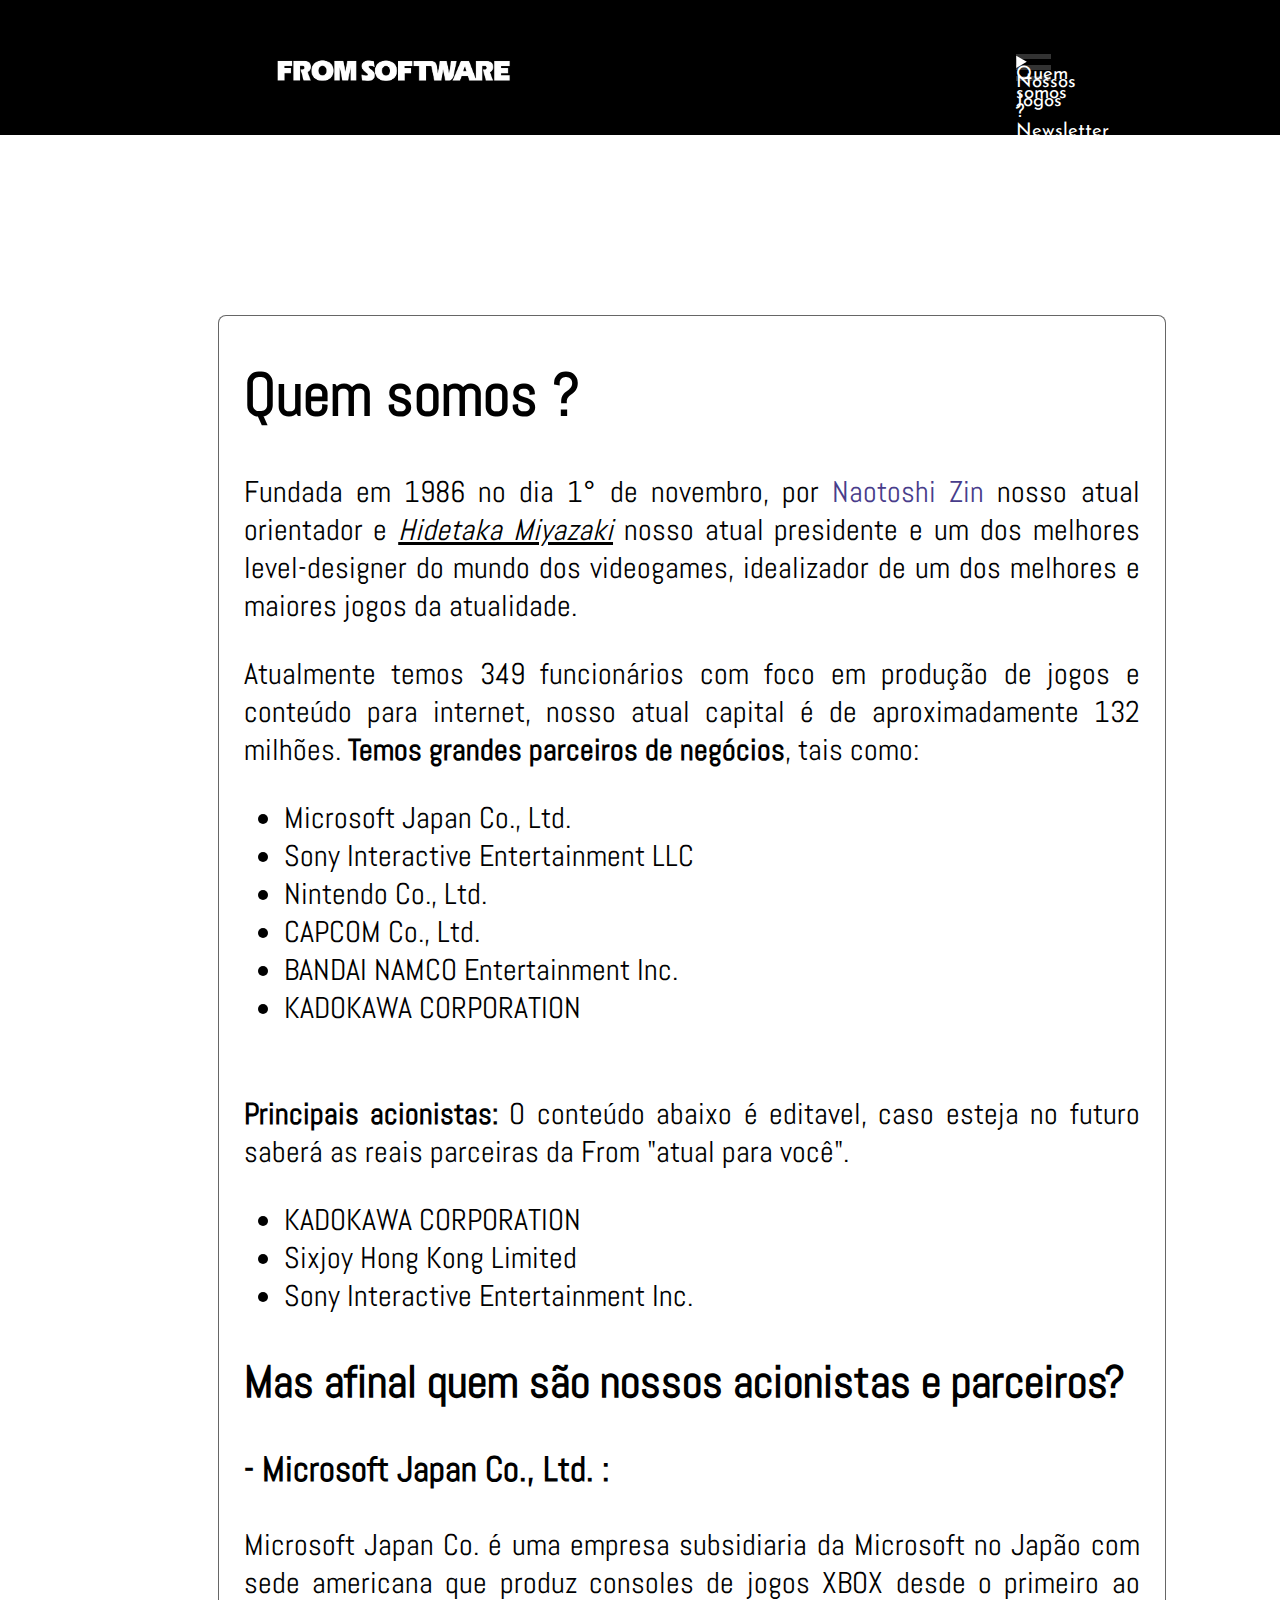
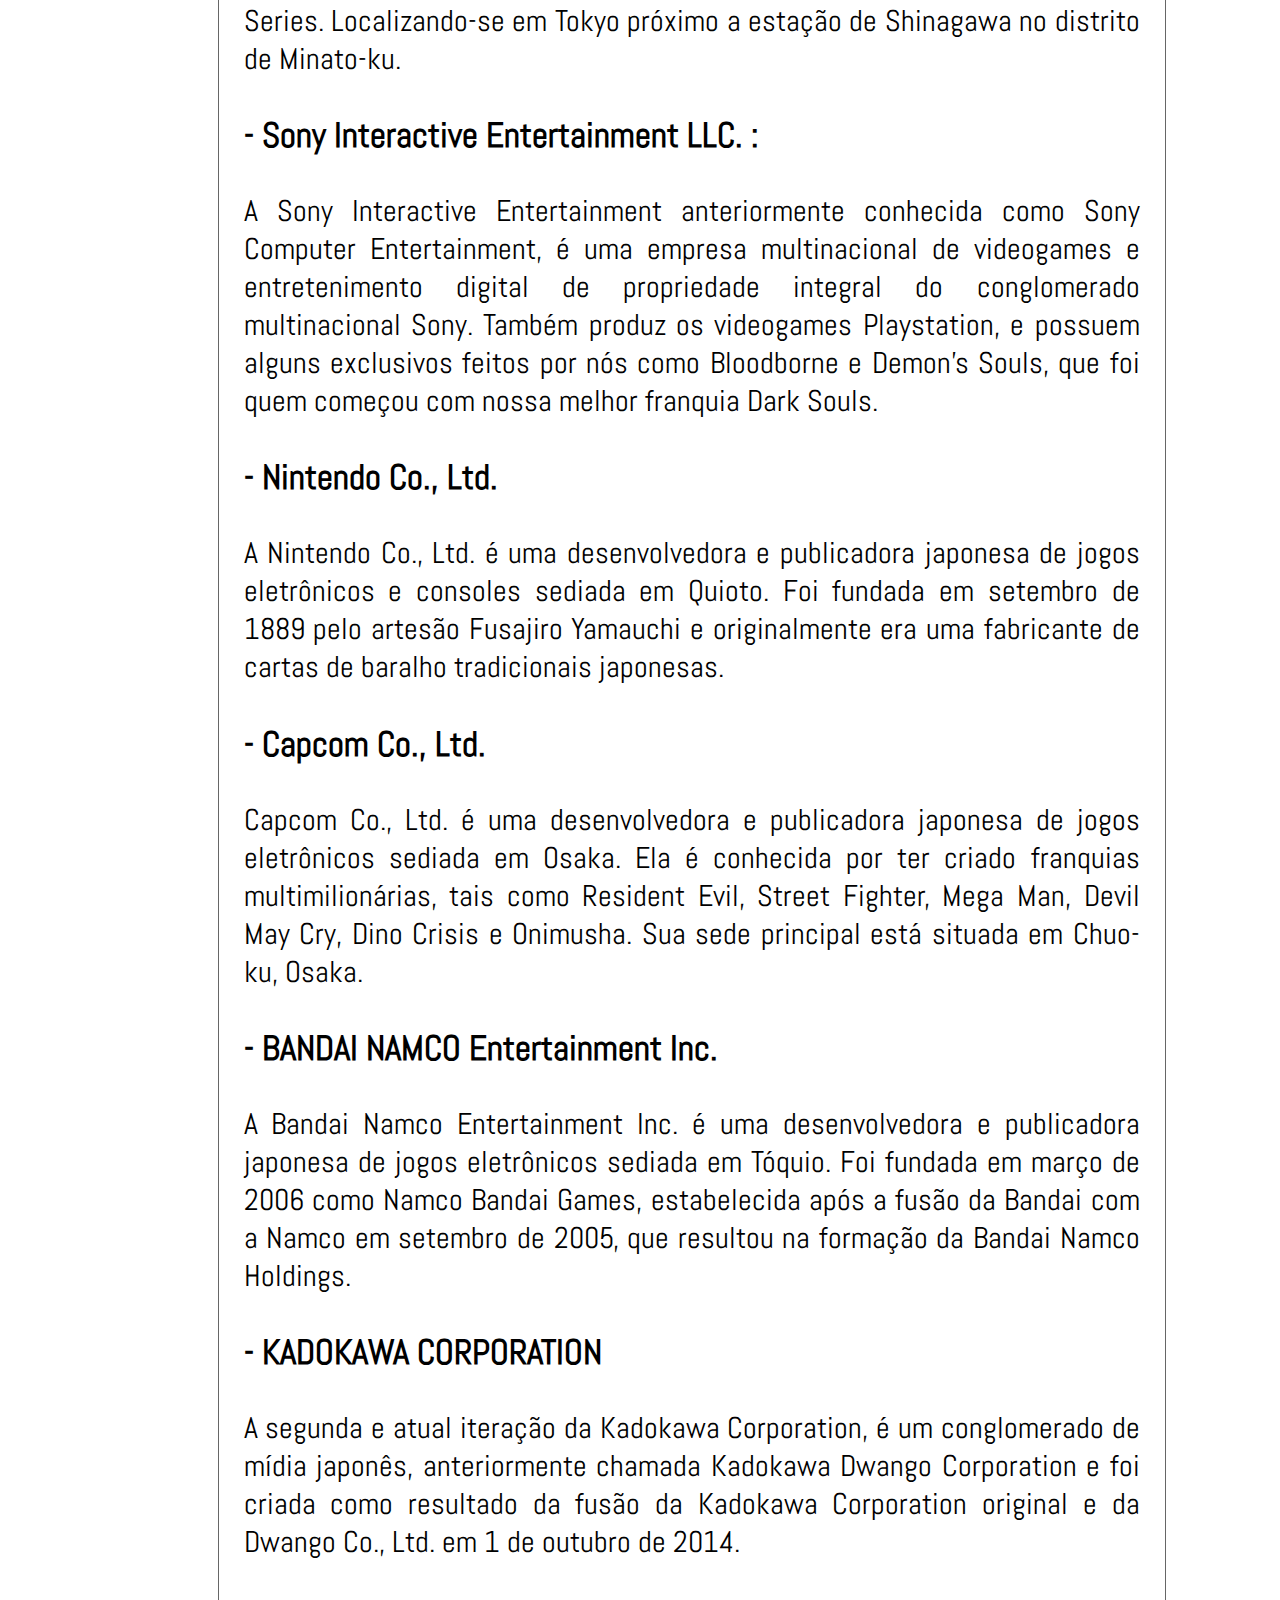
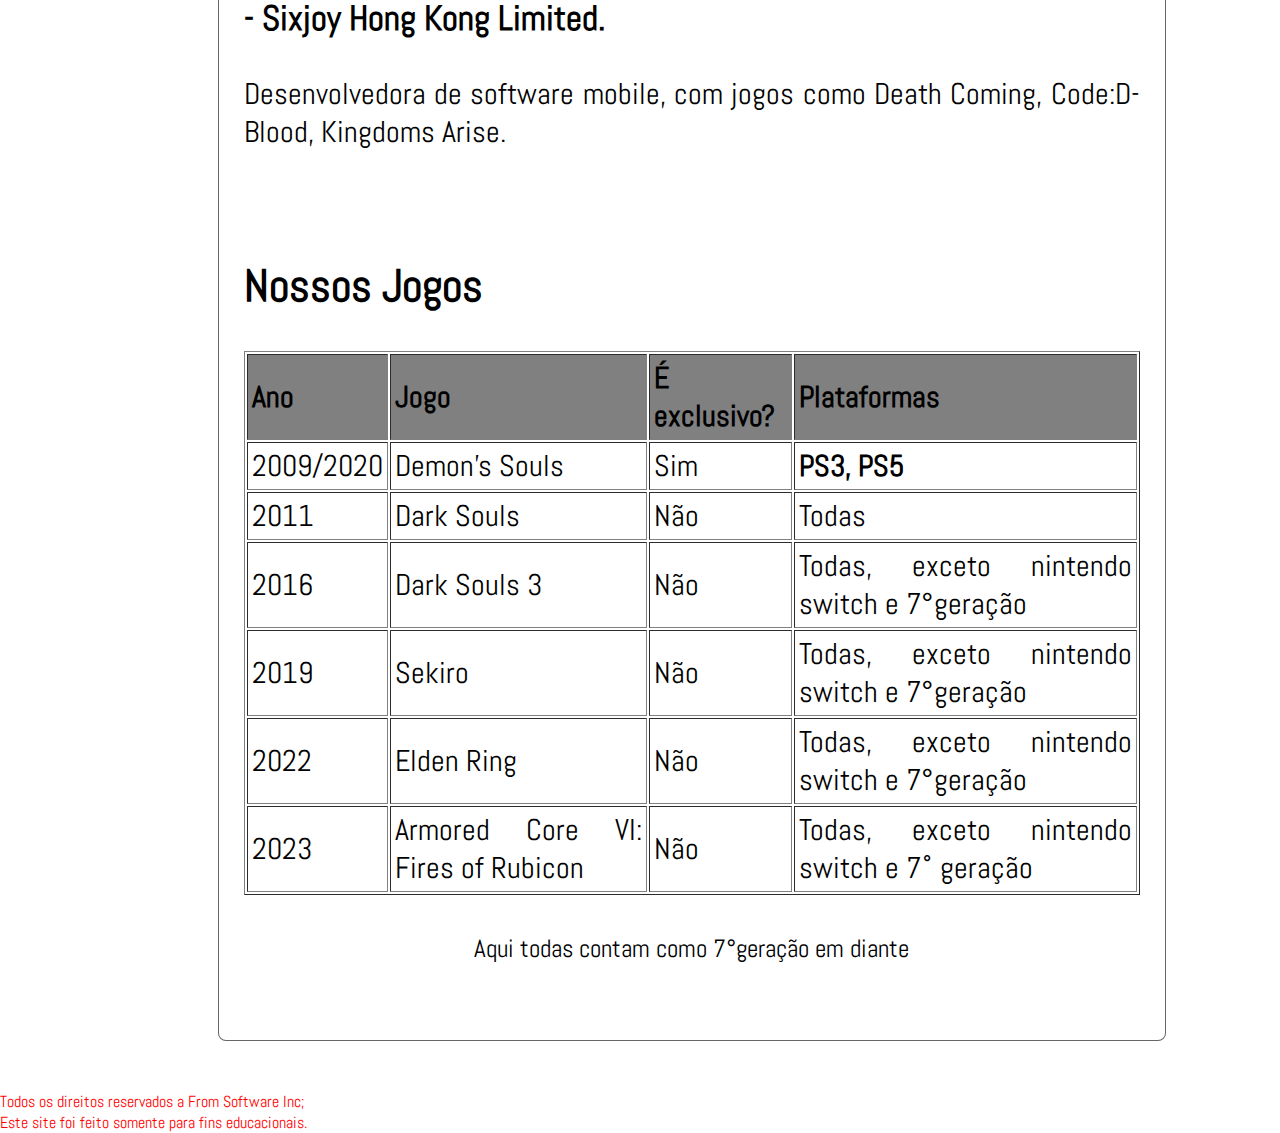
==== index.html @ 63cb9d23 "Adicionando menu hamburguer" ====
<!DOCTYPE html>
<html lang="en">

<head>
    <meta charset="UTF-8">
    <meta http-equiv="X-UA-Compatible" content="IE=edge">
    <meta name="viewport" content="width=device-width, initial-scale=1.0">
    <title>From Software</title>
    <link rel="icon" href="images/favicon/teste.ico">
    <link rel="stylesheet" href="./css/index-style.css" type="text/css">
    <link rel="stylesheet" href="https://cdnjs.cloudflare.com/ajax/libs/animate.css/4.1.1/animate.min.css" />
</head>

<body>
    <header>
        <div id="menu">
            <img src="images/logos/From_Logo.webp" class="fromlogo">
            <div class="navLinks">
               
                <div class="hambmenu" onclick="myFunction(this)">
                    <div class="bar1"><details class="detailsNavLinks">
                        <summary>Nossos Jogos</summary>
                       <ul>
                           <li><a href="#" class="links">Demon's Souls</a></li>
                           <li><a href="#" class="links">Dark Souls 1</a></li>
                           <li><a href="#" class="links">Dark Souls 3</a></li>
                           <li><a href="#" class="links">Sekiro Shadows Die Twice</a></li>
                           <li><a href="#" class="links">Elden Ring</a></li>
                           <li><a href="#">Armored Core IV: Fires of Rubicon</a></li>
                       </ul> 
                   </details></div>
                    <div class="bar2">
                        <a href="index.html" class="links">Quem somos ?</a><br>
                        <a href="newsletter.html" class="links">Newsletter</a>
                    </div>
                    <div class="bar3"></div>
                </div>
            </div>
        </div>
    </header>
    <article>
        <div class="container">
            <h1>Quem somos ?</h1>

            <p>Fundada em 1986 no dia 1° de novembro, por
                <span style="color:darkslateblue">Naotoshi Zin</span> nosso atual orientador e <i><ins>Hidetaka
                        Miyazaki</ins></i> nosso
                atual
                presidente e um dos
                melhores
                level-designer do mundo dos videogames,
                idealizador de um dos melhores e maiores jogos da atualidade.
            </p>

            <p>Atualmente temos 349 funcionários com foco em produção de jogos e conteúdo para internet, nosso atual
                capital
                é de aproximadamente 132 milhões. <b>Temos grandes parceiros de negócios</b>, tais como:</p>

            <ul>
                <li class="linklist" id="microsoftlist"><a href="#microsoft">Microsoft Japan Co., Ltd.</a></li>

                <li class="linklist"><a href="#sony">Sony Interactive Entertainment LLC</a></li>

                <li class="linklist"><a href="#nintendo">Nintendo Co., Ltd.</a></li>

                <li class="linklist"> <a href="#capcom">CAPCOM Co., Ltd.</a></li>

                <li class="linklist"><a href="#bandai">BANDAI NAMCO Entertainment Inc. </a></li>

                <li class="linklist"><a href="#kadokawa">KADOKAWA CORPORATION</a></li>

            </ul>
            <br>
            <b contenteditable="true">Principais acionistas: </b>
            O conteúdo abaixo é editavel, caso esteja no futuro saberá as reais parceiras da From "atual para você".
            <ul class="acionistalink" contenteditable="true">

                <li class="linklist"><a href="#kadokawa">KADOKAWA CORPORATION </a></li>

                <li class="linklist"><a href="#teste">Sixjoy Hong Kong Limited </a></li>

                <li class="linklist"><a href="#sony">Sony Interactive Entertainment Inc.</a></li>

            </ul>

            <h2 id="microsoft">Mas afinal quem são nossos acionistas e parceiros? </h2>

            <h3 id="sony"><b>-</b> Microsoft Japan Co., Ltd. : </h3>
            <p>
                Microsoft Japan Co. é uma empresa subsidiaria da Microsoft no Japão com sede americana que produz
                consoles
                de jogos XBOX desde o primeiro ao Series. Localizando-se em Tokyo próximo a estação de Shinagawa no
                distrito
                de Minato-ku.
            </p>
            <h3 id="nintendo"><b>-</b> Sony Interactive Entertainment LLC. :</h3>
            <p>
                A Sony Interactive Entertainment anteriormente conhecida como Sony Computer Entertainment, é uma empresa
                multinacional de videogames e entretenimento digital de propriedade integral do conglomerado
                multinacional
                Sony. Também produz os videogames Playstation, e possuem alguns exclusivos feitos por nós como
                Bloodborne e
                Demon's Souls, que foi quem começou com nossa melhor franquia Dark Souls.
            </p>
            <h3 id="capcom"><b>-</b> Nintendo Co., Ltd.</h3>

            <p>
                A Nintendo Co., Ltd. é uma desenvolvedora e publicadora japonesa de jogos eletrônicos e consoles sediada
                em
                Quioto. Foi fundada em setembro de 1889 pelo artesão Fusajiro Yamauchi e originalmente era uma
                fabricante de
                cartas de baralho tradicionais japonesas.
            </p>
            <h3 id="bandai"><b>-</b> Capcom Co., Ltd.</h3>
            <p>
                Capcom Co., Ltd. é uma desenvolvedora e publicadora japonesa de jogos eletrônicos sediada em Osaka. Ela
                é
                conhecida por ter criado franquias multimilionárias, tais como Resident Evil, Street Fighter, Mega Man,
                Devil May Cry, Dino Crisis e Onimusha. Sua sede principal está situada em Chuo-ku, Osaka.
            </p>
            <h3 id="kadokawa"><b>-</b> BANDAI NAMCO Entertainment Inc.</h3>
            <p>
                A Bandai Namco Entertainment Inc. é uma desenvolvedora e publicadora japonesa de jogos eletrônicos
                sediada
                em Tóquio. Foi fundada em março de 2006 como Namco Bandai Games, estabelecida após a fusão da Bandai com
                a
                Namco em setembro de 2005, que resultou na formação da Bandai Namco Holdings.
            </p>
            <h3 id="sixjoy"><b>-</b> KADOKAWA CORPORATION</h3>
            <p>
                A segunda e atual iteração da Kadokawa Corporation, é um conglomerado de mídia japonês, anteriormente
                chamada Kadokawa Dwango Corporation e foi criada como resultado da fusão da Kadokawa Corporation
                original e
                da Dwango Co., Ltd. em 1 de outubro de 2014.
            </p>
            <h3 id="teste"><b>-</b> Sixjoy Hong Kong Limited.</h3>
            <p>
                Desenvolvedora de software mobile, com jogos como Death Coming, Code:D-Blood, Kingdoms Arise.
            </p>
            <br>
            <h2>Nossos Jogos</h2>

            <div class="tablejogo">
                <table border="1px" cellpadding="4">
                    <tr bgcolor="grey">
                        <th>Ano
                        </th>
                        <th>Jogo</th>
                        <th>É exclusivo?</th>
                        <th>Plataformas</th>
                    </tr>
                    <tr>
                        <td>2009/2020</td>
                        <td>Demon's Souls</td>
                        <td>Sim</td>
                        <th>PS3, PS5</th>
                    </tr>
                    <tr>
                        <td>2011</td>
                        <td>Dark Souls</td>
                        <td>Não</td>
                        <td>Todas</td>
                    </tr>
                    <tr>
                        <td>2016</td>
                        <td>Dark Souls 3</td>
                        <td>Não</td>
                        <td>Todas, exceto nintendo switch e 7°geração</td>
                    </tr>
                    <tr>
                        <td>2019</td>
                        <td>Sekiro</td>
                        <td>Não</td>
                        <td>Todas, exceto nintendo switch e 7°geração</td>
                    </tr>
                    <tr>
                        <td>2022</td>
                        <td>Elden Ring</td>
                        <td>Não</td>
                        <td>Todas, exceto nintendo switch e 7°geração</td>
                    </tr>
                    <tr>
                        <td>2023</td>
                        <td>Armored Core VI: Fires of Rubicon</td>
                        <td>Não</td>
                        <td>Todas, exceto nintendo switch e 7˚ geração</td>
                </table>
            </div>
            <br> <sub class="centro">Aqui todas contam como 7°geração em diante</sub>
            <br><br>

        </div>
    </article>

    <footer>
        <div class="blue">
            Todos os direitos reservados a From Software Inc;<br>
            Este site foi feito somente para fins educacionais.
        </div>
    </footer>

    <script>
        function myFunction(x) {
  x.classList.toggle("change");
}
    </script>

</body>

</html>
---- css/index-style.css ----
@import url("https://fonts.googleapis.com/css2?family=Abel&family=Inconsolata&family=Josefin+Sans:wght@300&family=Kanit:wght@200&display=swap");
@import url("https://cdnjs.cloudflare.com/ajax/libs/animate.css/4.1.1/animate.min.css");

html,
body {
  margin: auto;
  padding: 0px;
  text-decoration: none;
}

a {
  text-decoration: none;
  color: black;
}

.blue {
  color: red;
}

.fromlogo {
  width: 30vh;
}

#menu {
  background-color: black;
  color: white;
  width: 100%;
  padding: 15px;
  font-size: 2.07vh;
  display: flex;
  justify-content: space-around;
  align-items: center;
  top: 0;
}

body {
  font-family: "Abel", sans-serif;
  background-image: url("/ProjetoSimone/images/background_images/Best_Anor_Londo.jpg");
  background-repeat: no-repeat;
  background-size: cover;
  background-attachment: fixed;
}

.container {
  align-items: center;
  align-content: center;
  width: 70%;
  height: auto;
  border: 1px solid rgba(0, 0, 0, 0.6);
  margin-top: 180px;
  margin-left: 17%;
  margin-bottom: 50px;
  text-align: justify;
  padding-left: 25px;
  padding-right: 25px;
  font-size: 30px;
  background-color: rgba(255, 255, 255, 0.75);
  color: black;
  text-decoration: none;
  border-radius: 8px;
}

.navLinks {
  list-style: inside;
  list-style-type: none;
  margin: 0;
  padding: 0;
}

.detailsNavLinks {
  list-style: inside;
  list-style-type: none;
  margin: 0;
  padding: 0;
}

.links {
  text-decoration: none;
  color: white;
}

.links:hover {
  color: wheat;
}

#menu {
  font-family: "Josefin Sans", monospace;
}

.linklist:hover {
  color: blue;
  text-emphasis-color: grey;
  text-decoration: solid;
  animation: headShake 2s;
  font-weight: bold;
}

.tablejogo {
  display: flex;
  justify-content: space-around;
}

.centro {
  display: flex;
  justify-content: center;
  align-items: center;
}

.container {
  display: inline-block;
  cursor: pointer;
}

.bar1, .bar2, .bar3 {
  width: 35px;
  height: 5px;
  background-color: #333;
  margin: 6px 0;
  transition: 0.4s;
}

/* Rotate first bar */
.change .bar1 {
  transform: translate(0, 11px) rotate(-45deg);
}

/* Fade out the second bar */
.change .bar2 {opacity: 0;}

/* Rotate last bar */
.change .bar3 {
  transform: translate(0, -11px) rotate(45deg);
}
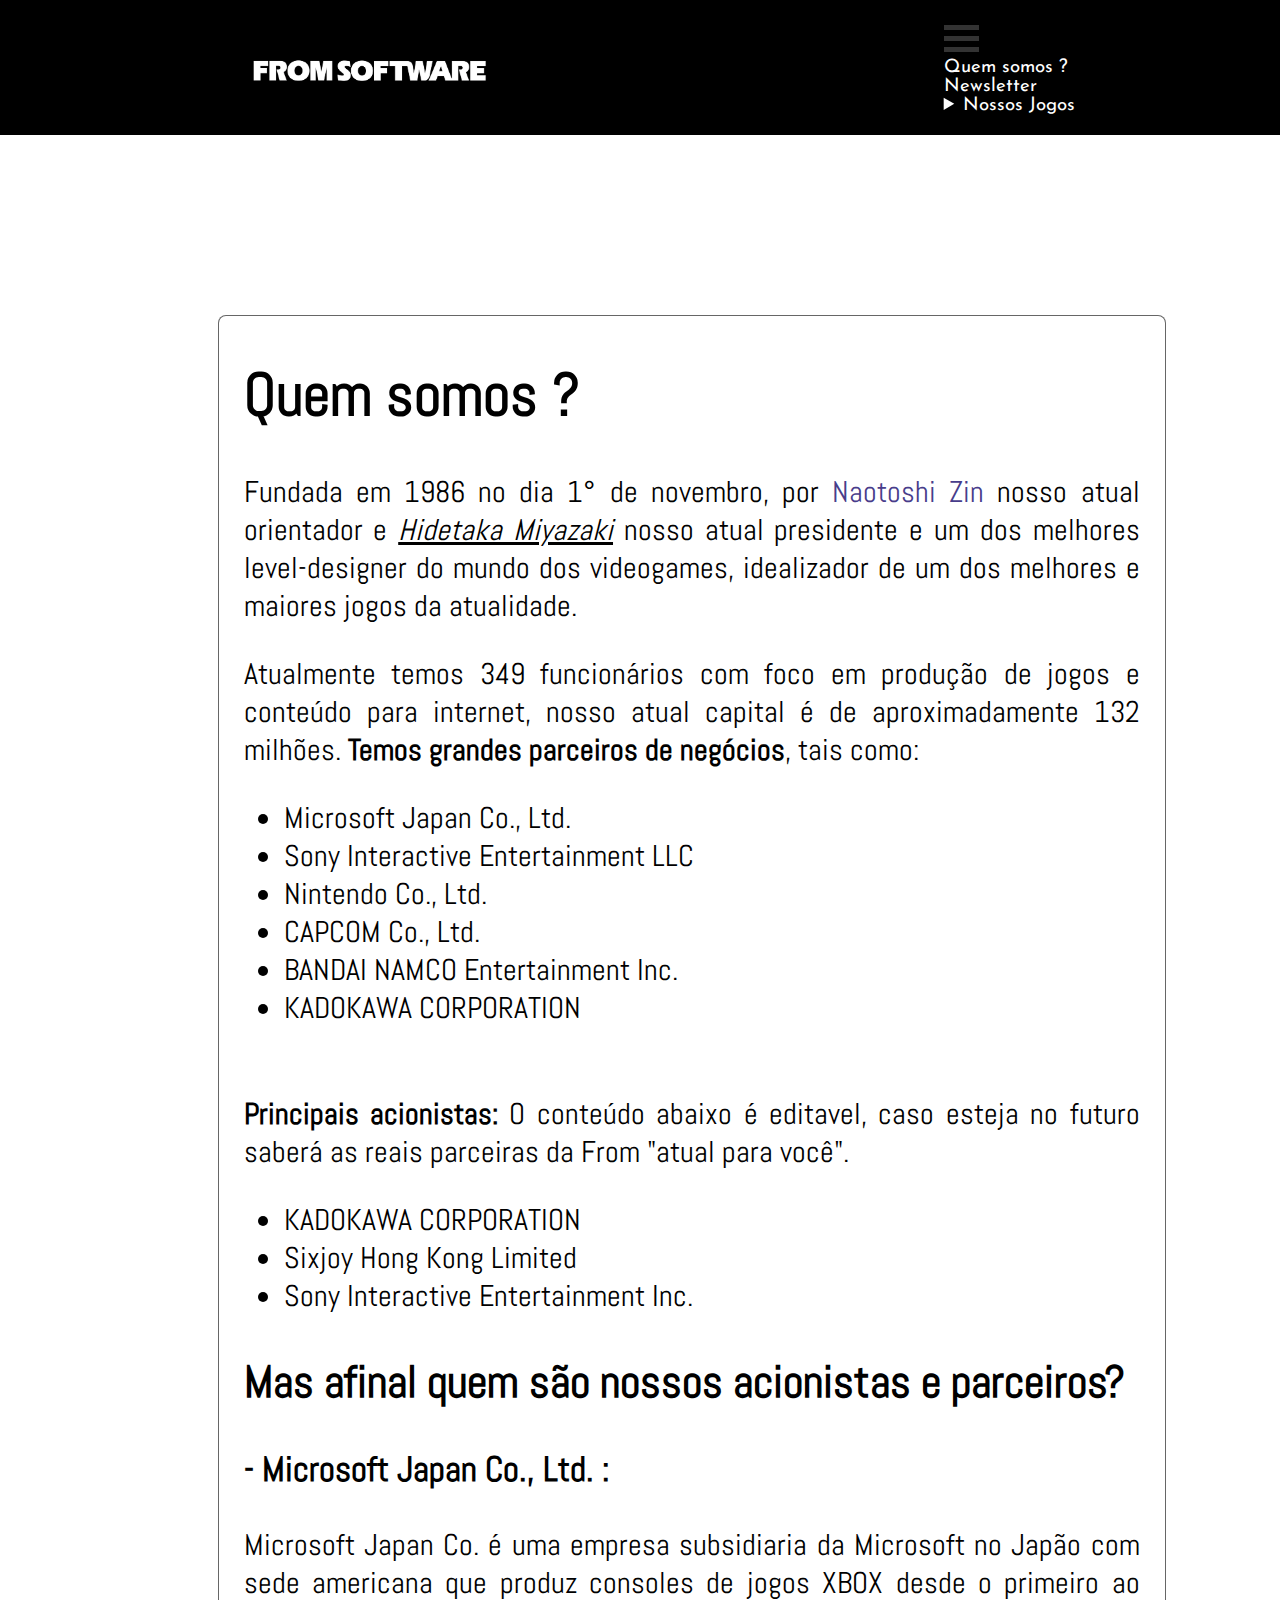
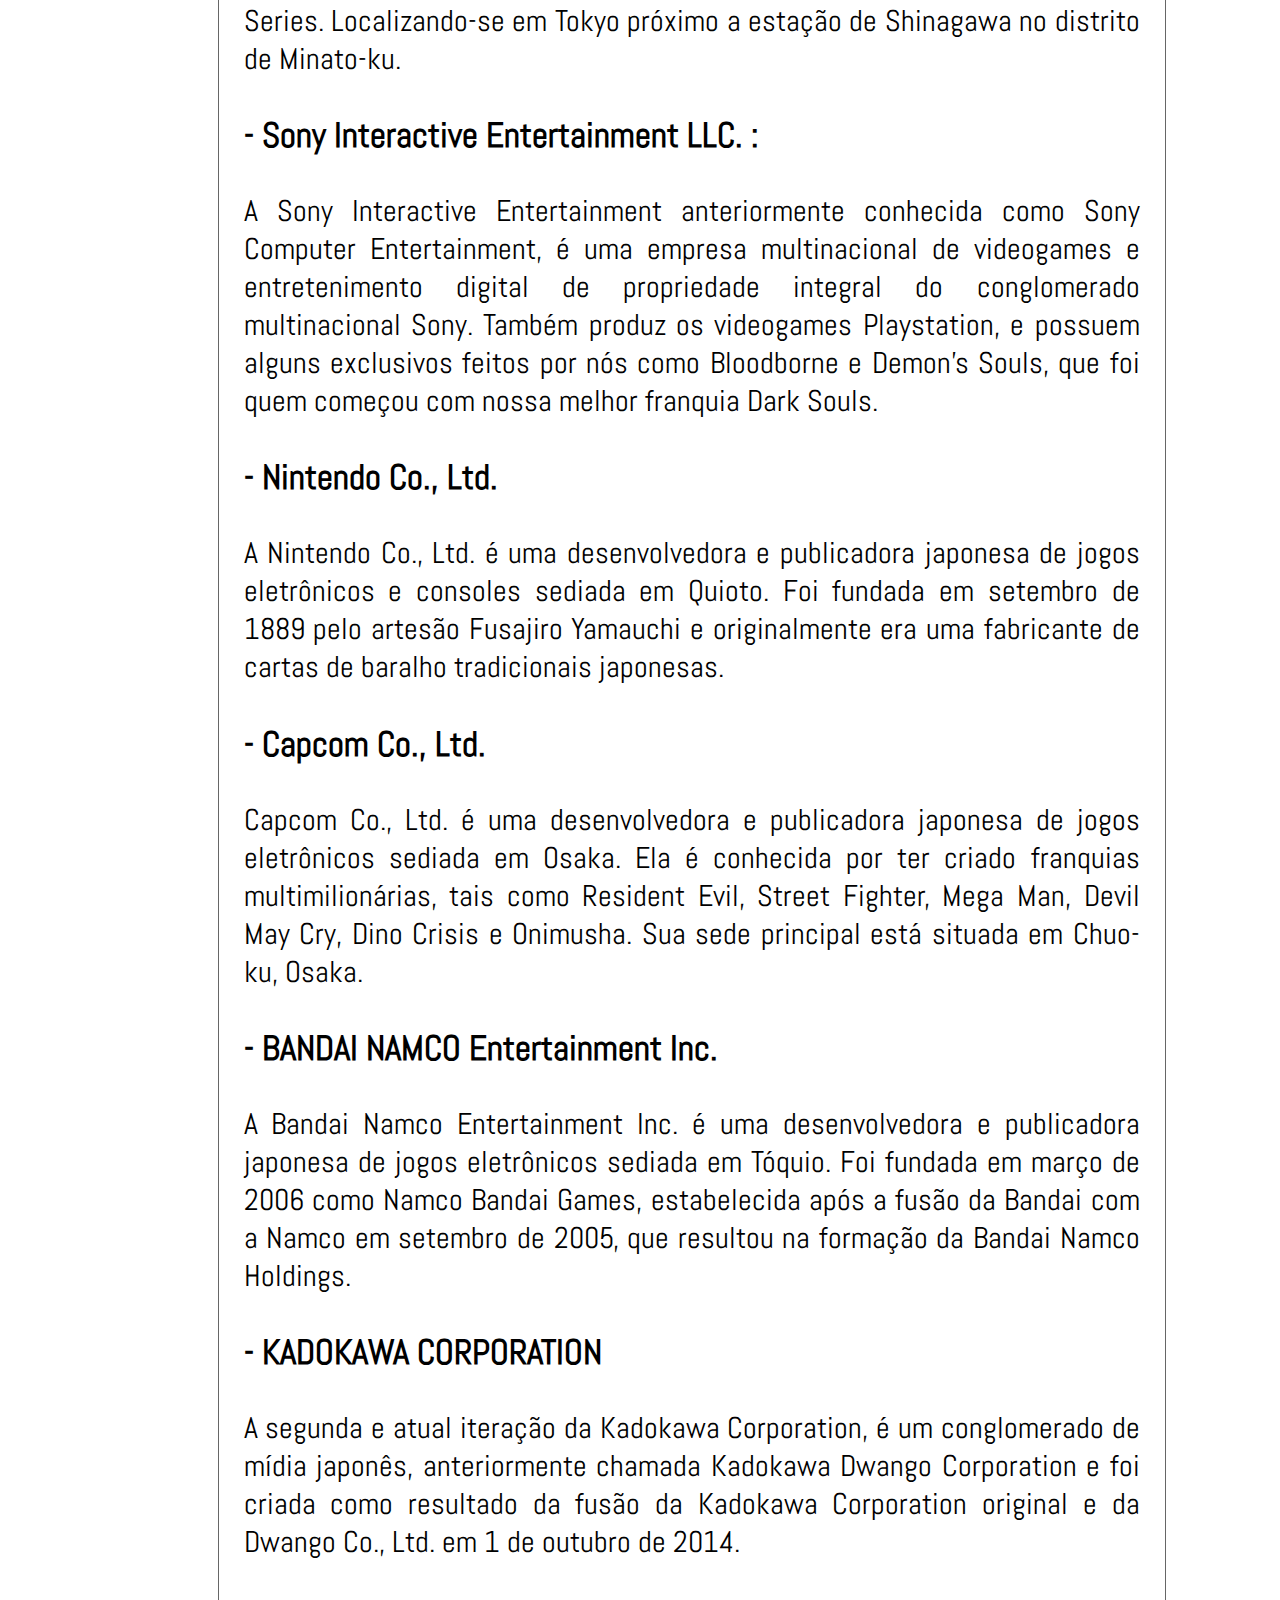
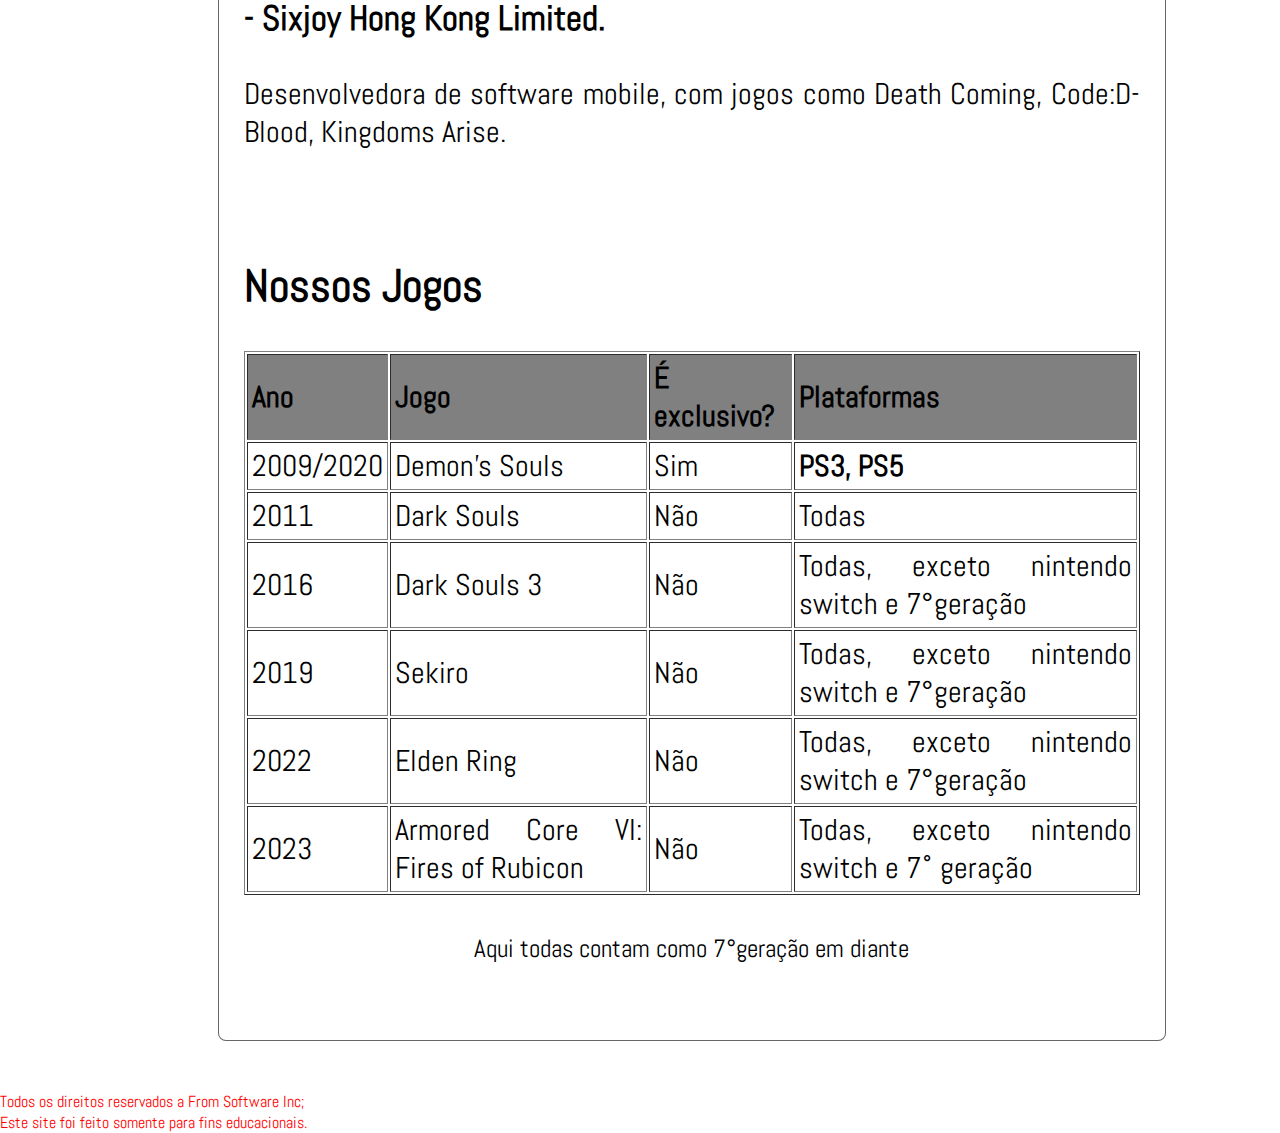
==== commit 11fe26e3: "Update index.html" ====
--- a/index.html
+++ b/index.html
@@ -18,7 +18,13 @@
             <div class="navLinks">
                
                 <div class="hambmenu" onclick="myFunction(this)">
-                    <div class="bar1"><details class="detailsNavLinks">
+                    <div class="bar1"></div>
+                    <div class="bar2"></div>
+                    <div class="bar3"></div>
+                    
+                        <a href="index.html" class="links">Quem somos ?</a><br>
+                        <a href="newsletter.html" class="links">Newsletter</a>
+                    <details class="detailsNavLinks">
                         <summary>Nossos Jogos</summary>
                        <ul>
                            <li><a href="#" class="links">Demon's Souls</a></li>
@@ -26,14 +32,9 @@
                            <li><a href="#" class="links">Dark Souls 3</a></li>
                            <li><a href="#" class="links">Sekiro Shadows Die Twice</a></li>
                            <li><a href="#" class="links">Elden Ring</a></li>
-                           <li><a href="#">Armored Core IV: Fires of Rubicon</a></li>
+                           <li><a href="#" class="links">Armored Core IV: Fires of Rubicon</a></li>
                        </ul> 
-                   </details></div>
-                    <div class="bar2">
-                        <a href="index.html" class="links">Quem somos ?</a><br>
-                        <a href="newsletter.html" class="links">Newsletter</a>
-                    </div>
-                    <div class="bar3"></div>
+                   </details>
                 </div>
             </div>
         </div>
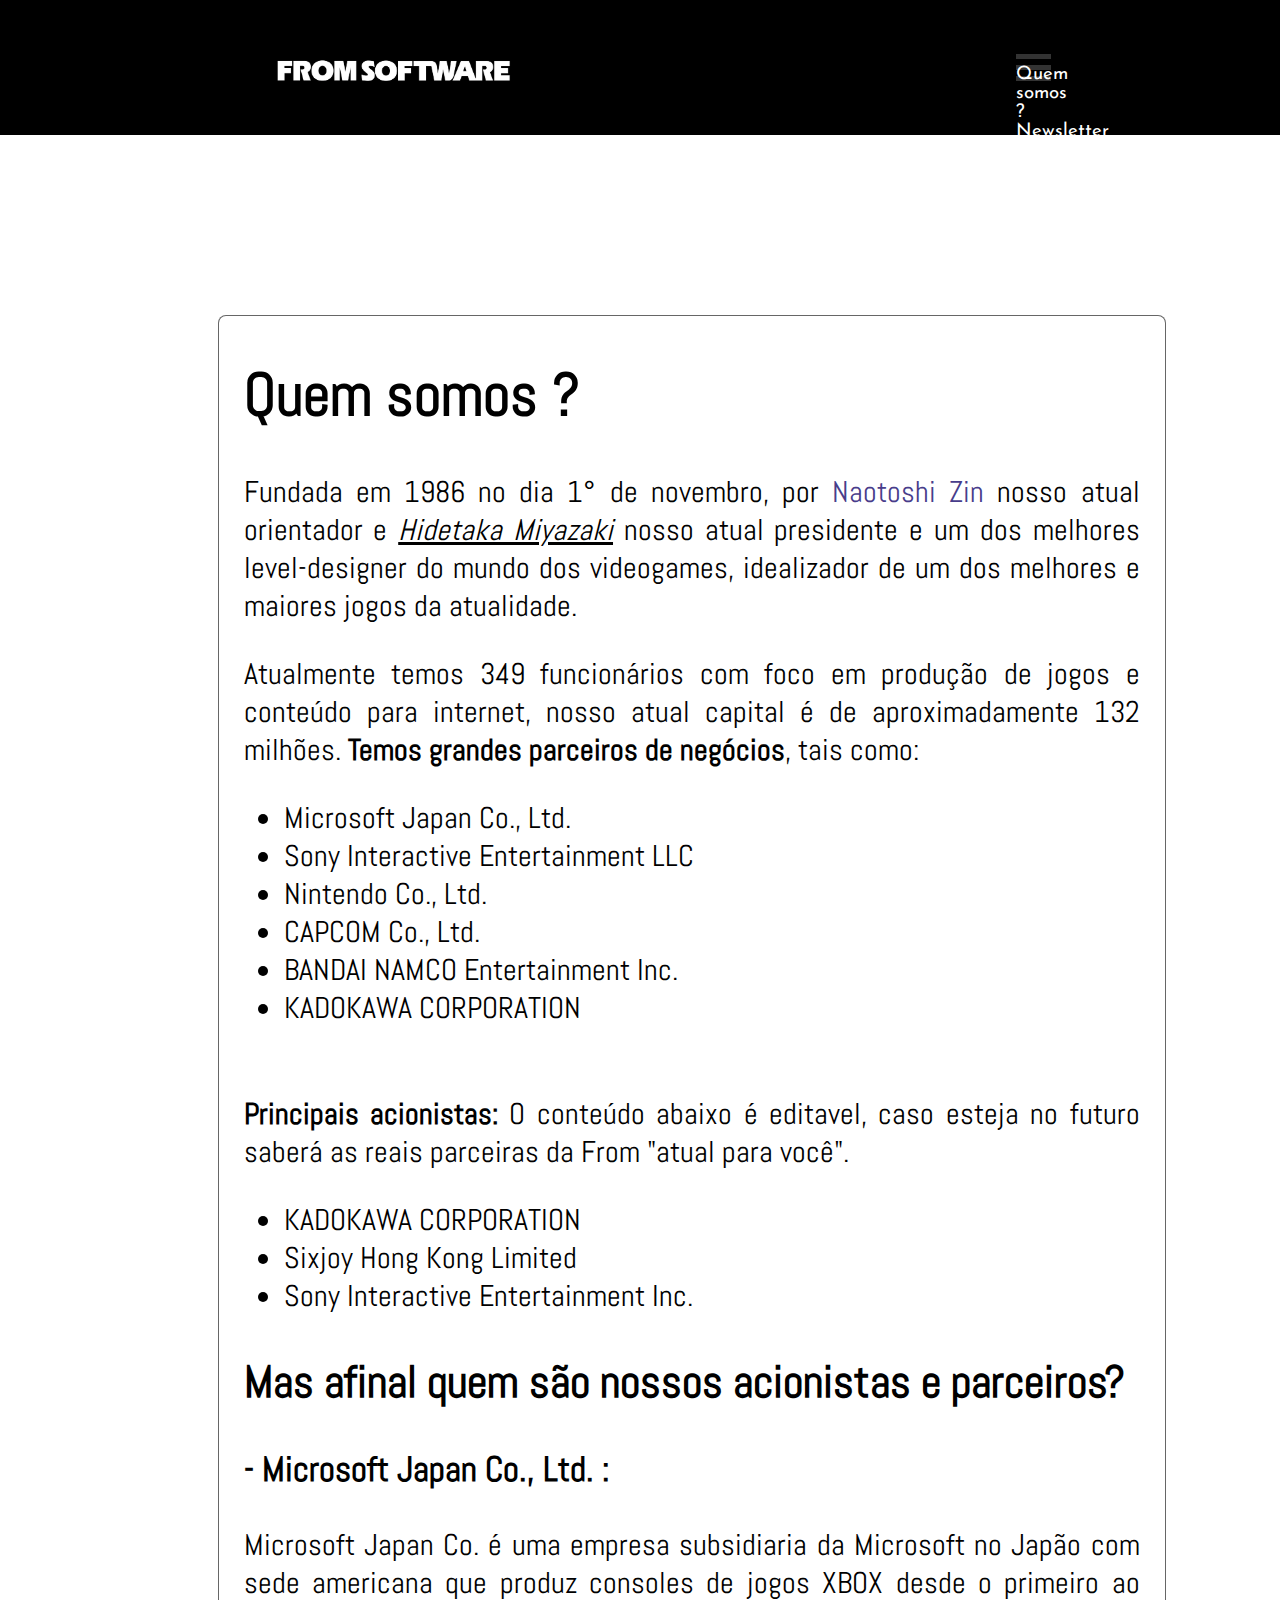
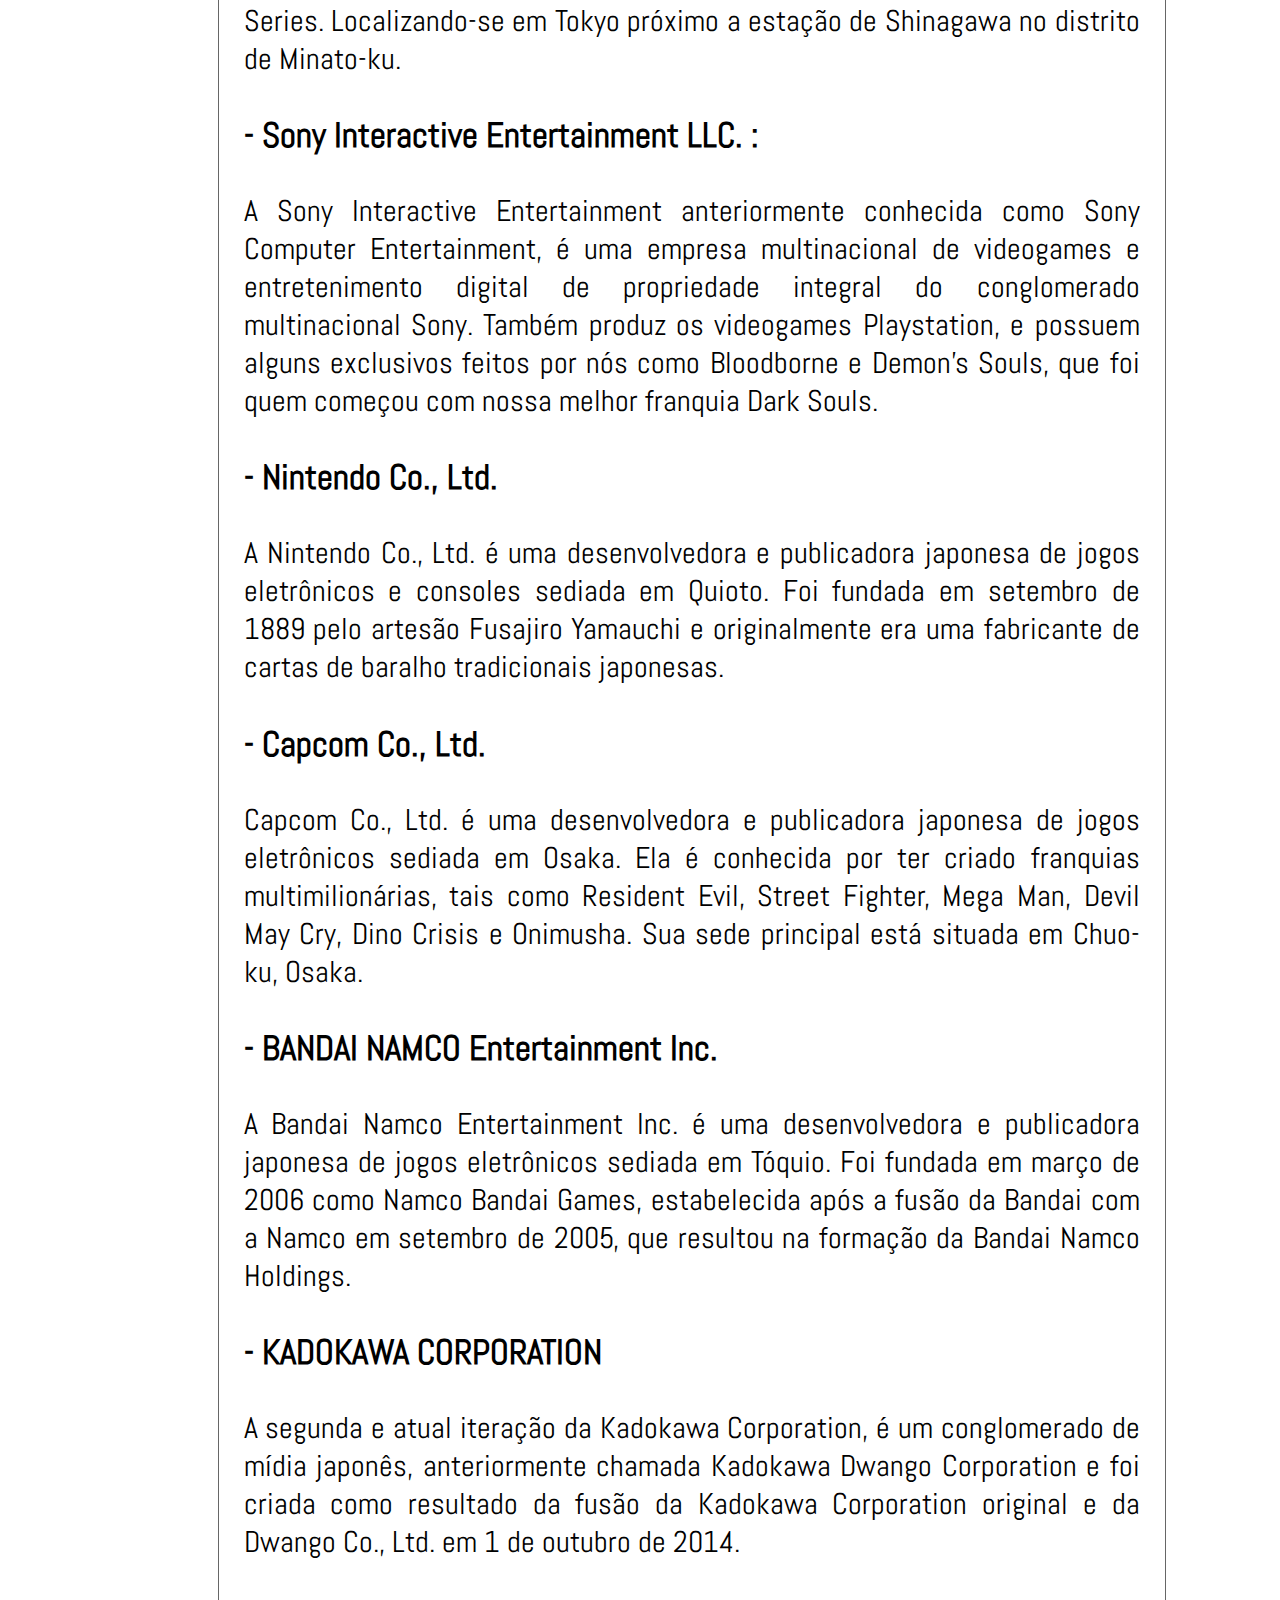
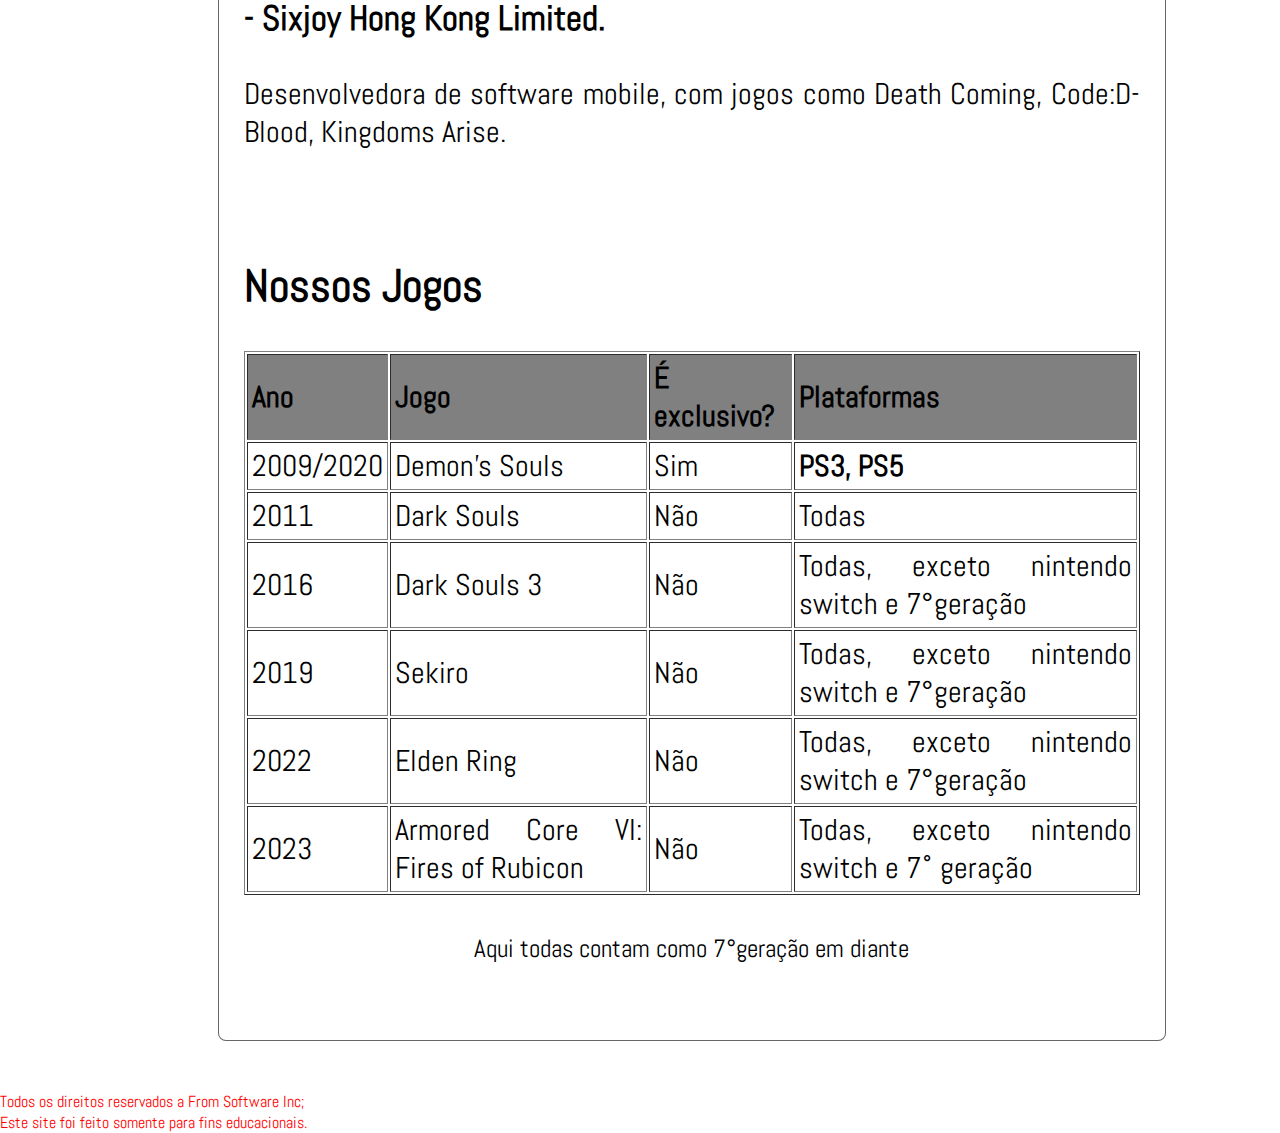
==== commit 413370ab: "Tentando fazer o menu hambúrguer funcionar" ====
--- a/index.html
+++ b/index.html
@@ -19,10 +19,7 @@
                
                 <div class="hambmenu" onclick="myFunction(this)">
                     <div class="bar1"></div>
-                    <div class="bar2"></div>
-                    <div class="bar3"></div>
-                    
-                        <a href="index.html" class="links">Quem somos ?</a><br>
+                    <div class="bar2">     <a href="index.html" class="links">Quem somos ?</a><br>
                         <a href="newsletter.html" class="links">Newsletter</a>
                     <details class="detailsNavLinks">
                         <summary>Nossos Jogos</summary>
@@ -34,7 +31,8 @@
                            <li><a href="#" class="links">Elden Ring</a></li>
                            <li><a href="#" class="links">Armored Core IV: Fires of Rubicon</a></li>
                        </ul> 
-                   </details>
+                   </details></div>
+                    <div class="bar3"></div>
                 </div>
             </div>
         </div>
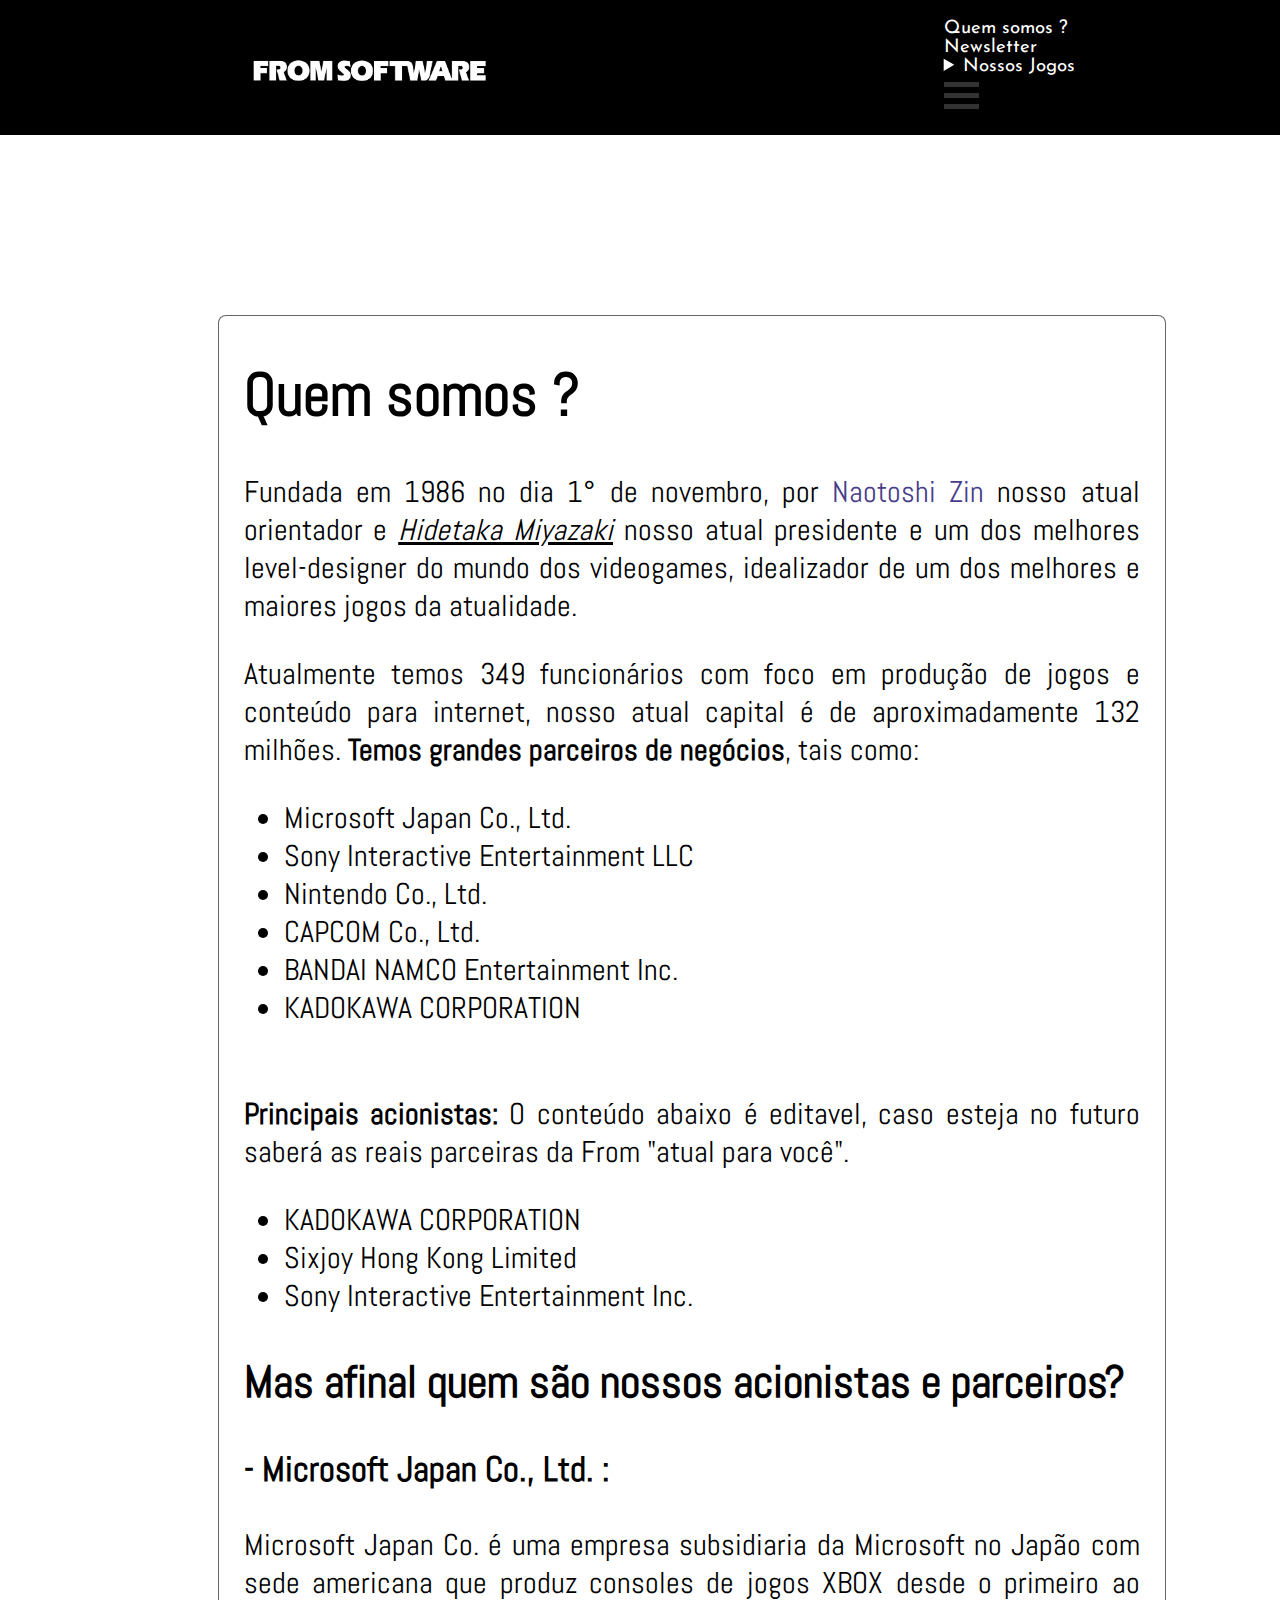
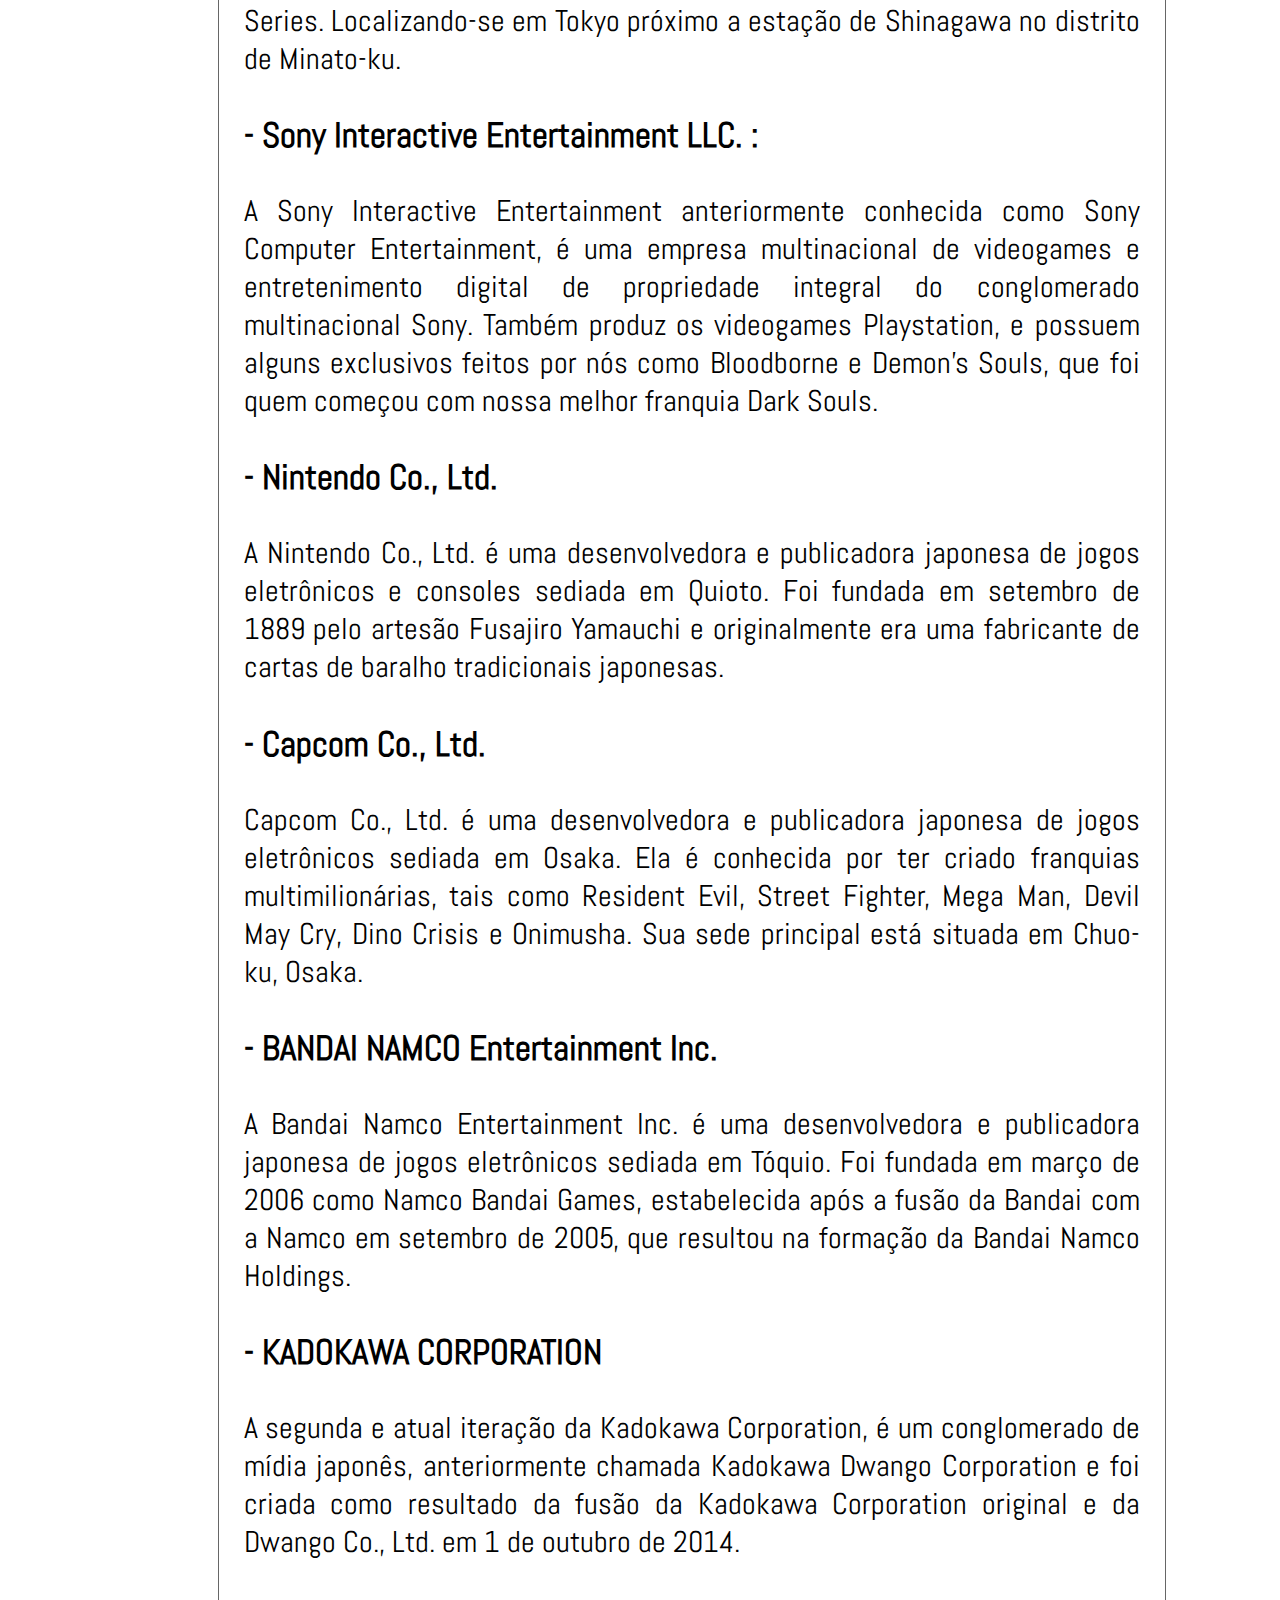
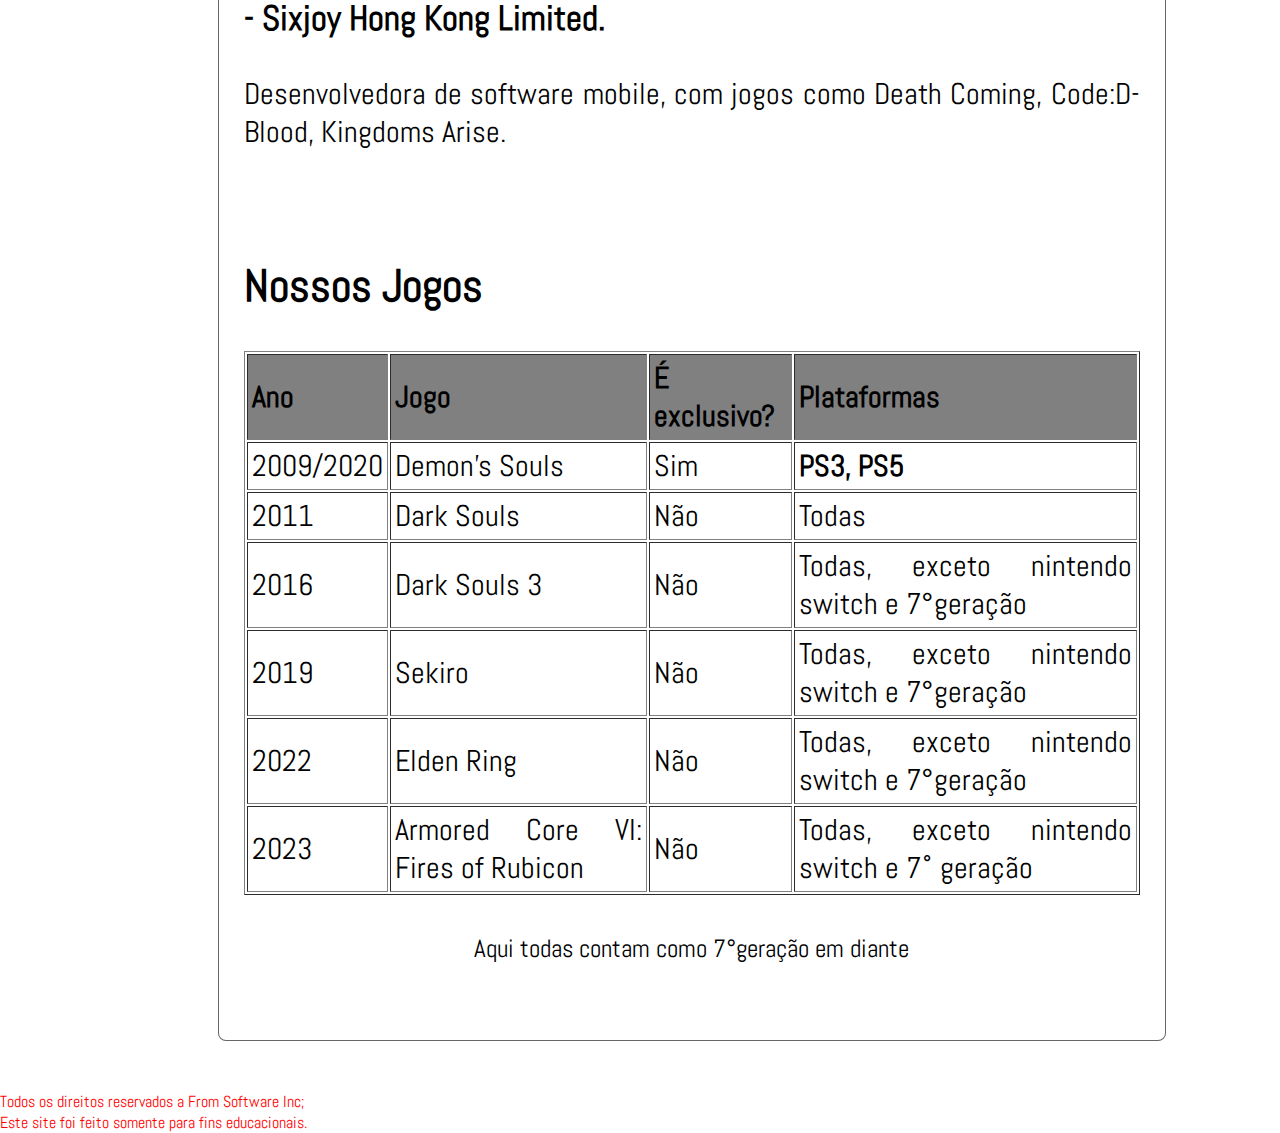
==== commit 85007440: "Mais uma tentativa" ====
--- a/index.html
+++ b/index.html
@@ -18,8 +18,7 @@
             <div class="navLinks">
                
                 <div class="hambmenu" onclick="myFunction(this)">
-                    <div class="bar1"></div>
-                    <div class="bar2">     <a href="index.html" class="links">Quem somos ?</a><br>
+                        <a href="index.html" class="links">Quem somos ?</a><br>
                         <a href="newsletter.html" class="links">Newsletter</a>
                     <details class="detailsNavLinks">
                         <summary>Nossos Jogos</summary>
@@ -31,7 +30,9 @@
                            <li><a href="#" class="links">Elden Ring</a></li>
                            <li><a href="#" class="links">Armored Core IV: Fires of Rubicon</a></li>
                        </ul> 
-                   </details></div>
+                   </details>
+                    <div class="bar1"></div>
+                    <div class="bar2"></div>
                     <div class="bar3"></div>
                 </div>
             </div>
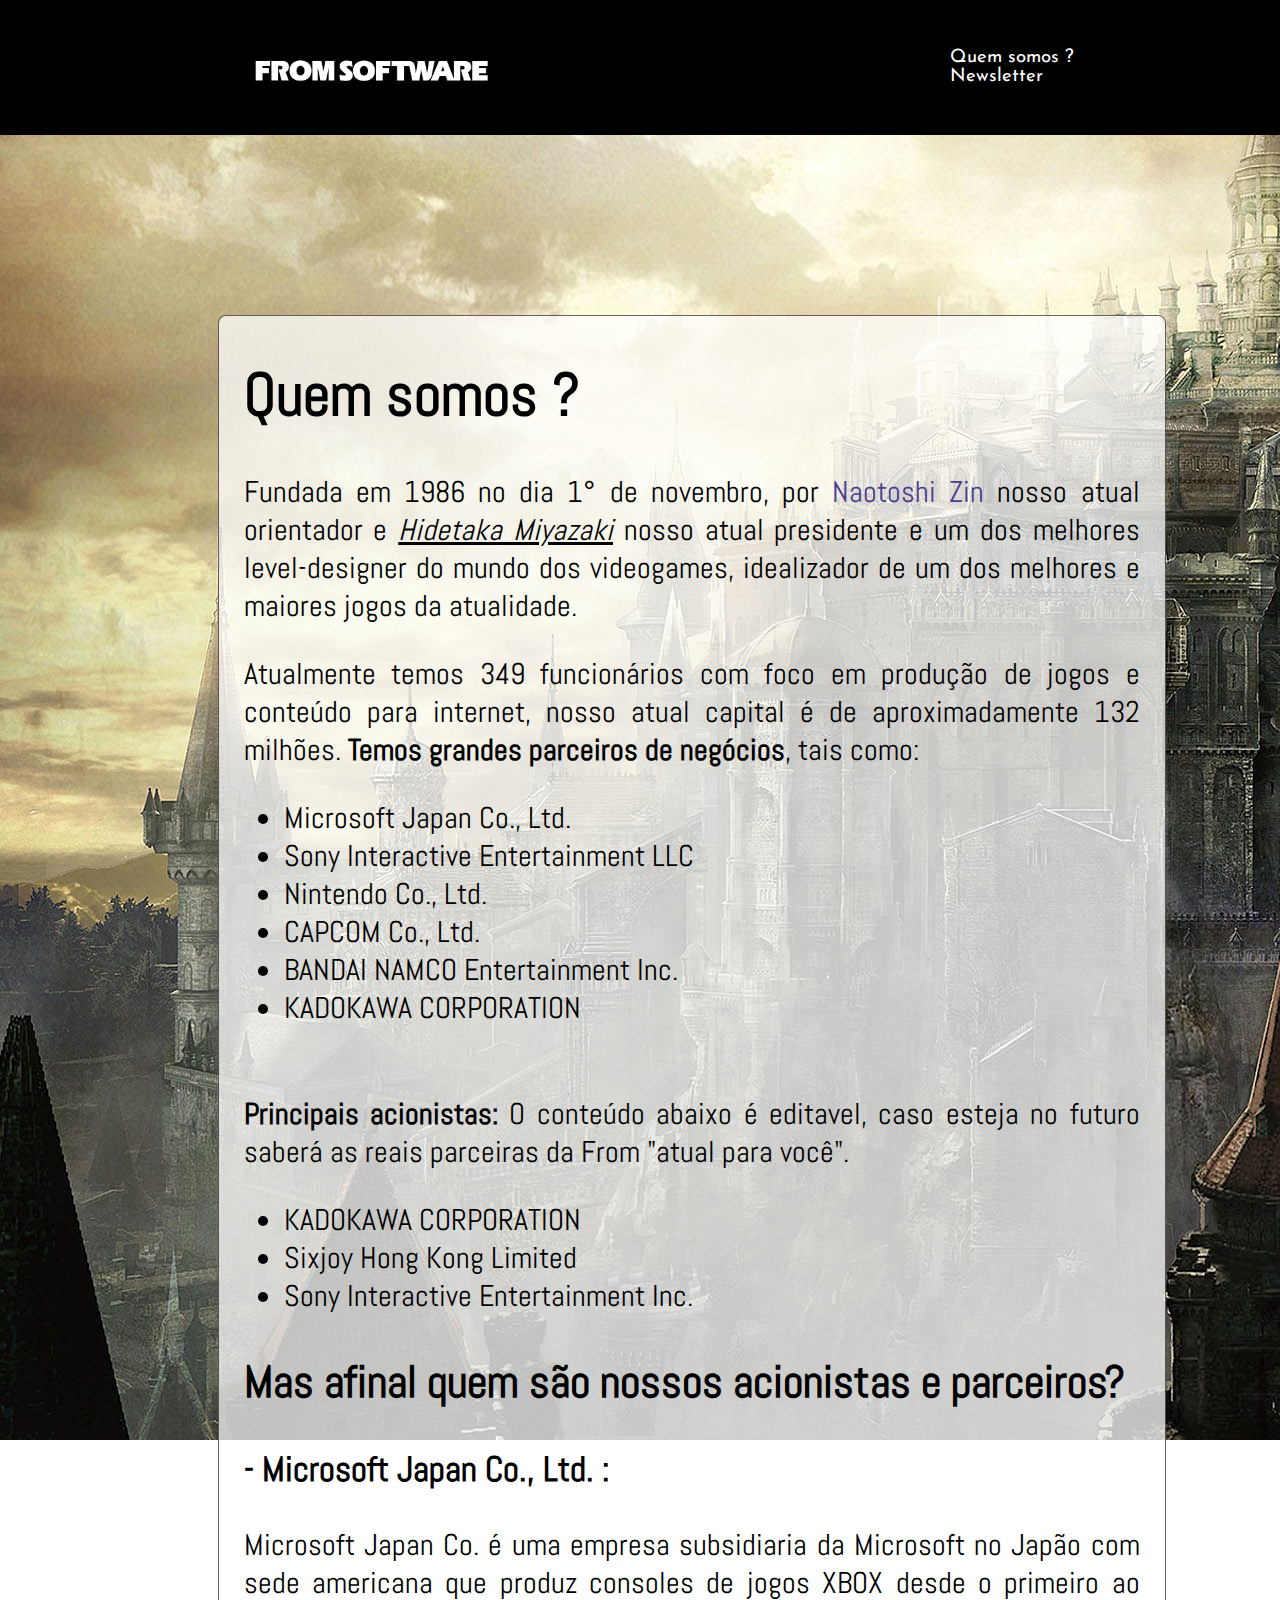
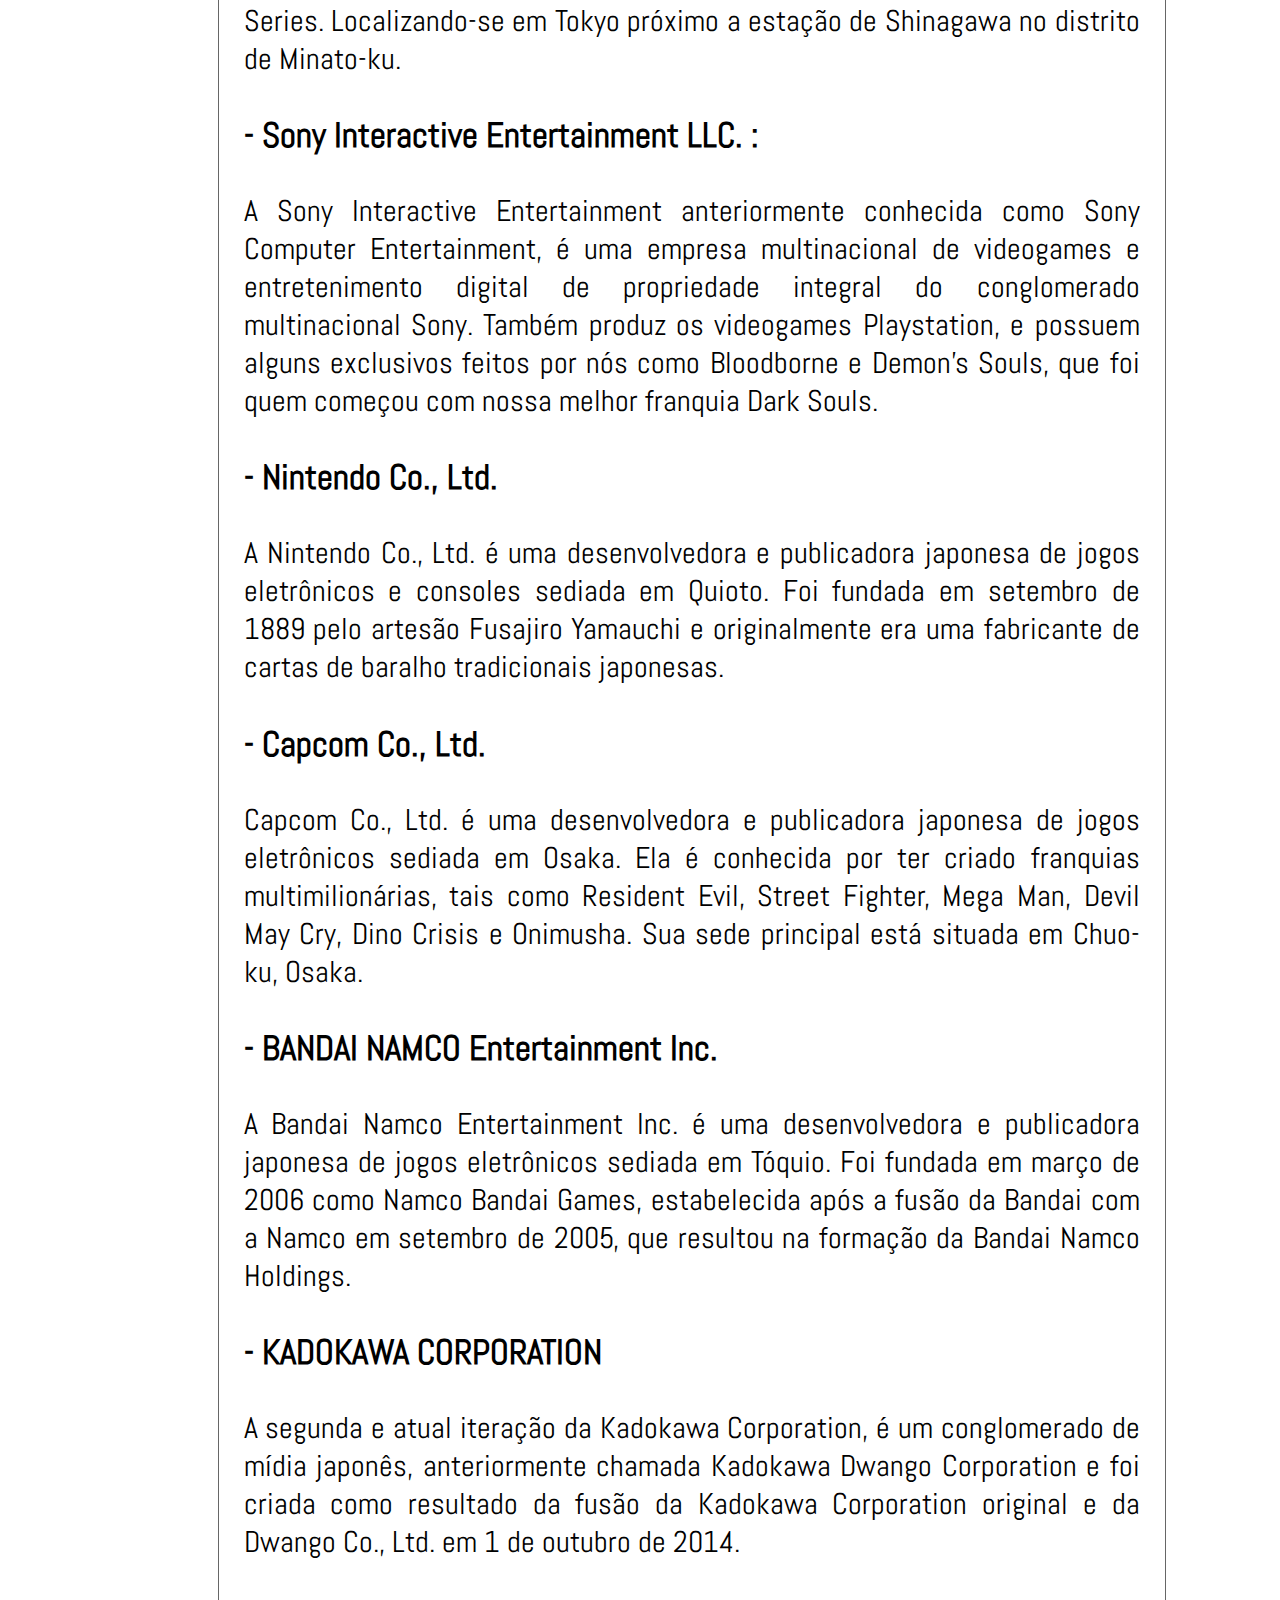
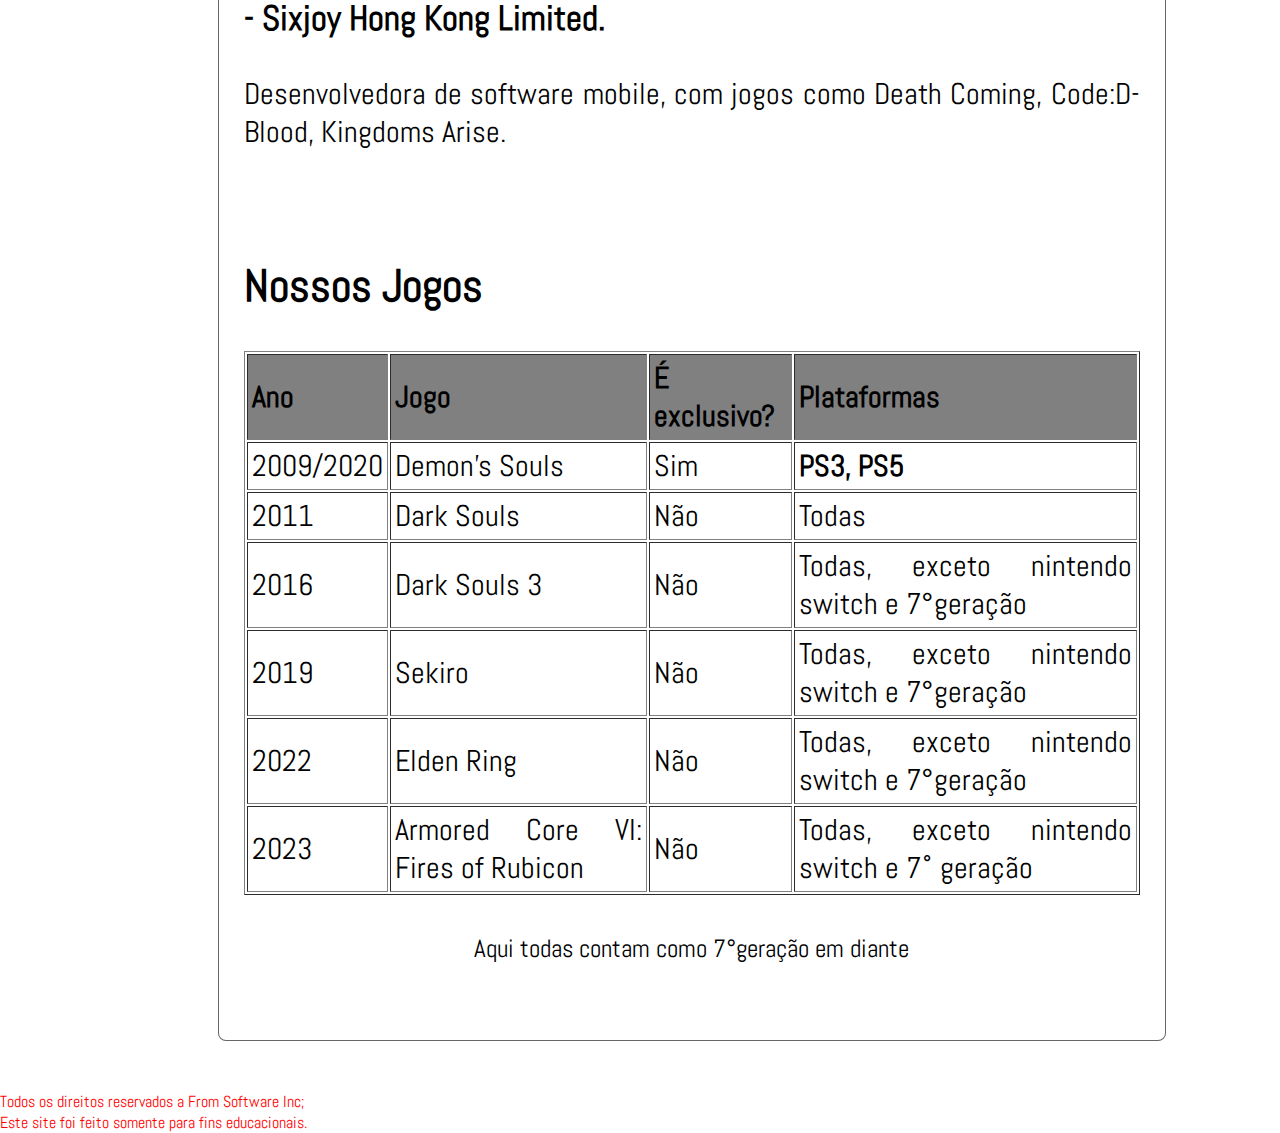
==== commit 1789fbe0: "melhorando css e html" ====
--- a/index.html
+++ b/index.html
@@ -16,25 +16,8 @@
         <div id="menu">
             <img src="images/logos/From_Logo.webp" class="fromlogo">
             <div class="navLinks">
-               
-                <div class="hambmenu" onclick="myFunction(this)">
-                        <a href="index.html" class="links">Quem somos ?</a><br>
-                        <a href="newsletter.html" class="links">Newsletter</a>
-                    <details class="detailsNavLinks">
-                        <summary>Nossos Jogos</summary>
-                       <ul>
-                           <li><a href="#" class="links">Demon's Souls</a></li>
-                           <li><a href="#" class="links">Dark Souls 1</a></li>
-                           <li><a href="#" class="links">Dark Souls 3</a></li>
-                           <li><a href="#" class="links">Sekiro Shadows Die Twice</a></li>
-                           <li><a href="#" class="links">Elden Ring</a></li>
-                           <li><a href="#" class="links">Armored Core IV: Fires of Rubicon</a></li>
-                       </ul> 
-                   </details>
-                    <div class="bar1"></div>
-                    <div class="bar2"></div>
-                    <div class="bar3"></div>
-                </div>
+                <a href="index.html" class="links">Quem somos ?</a><br>
+                <a href="newsletter.html" class="links">Newsletter</a>
             </div>
         </div>
     </header>
@@ -198,13 +181,6 @@
             Este site foi feito somente para fins educacionais.
         </div>
     </footer>
-
-    <script>
-        function myFunction(x) {
-  x.classList.toggle("change");
-}
-    </script>
-
 </body>
 
-</html>
+</html>--- a/css/index-style.css
+++ b/css/index-style.css
@@ -35,9 +35,9 @@
 
 body {
   font-family: "Abel", sans-serif;
-  background-image: url("/ProjetoSimone/images/background_images/Best_Anor_Londo.jpg");
+  background-image: url("/images/background_images/Best_Anor_Londo.jpg");
   background-repeat: no-repeat;
-  background-size: cover;
+  background-size: auto;
   background-attachment: fixed;
 }
 
@@ -110,24 +110,3 @@
   display: inline-block;
   cursor: pointer;
 }
-
-.bar1, .bar2, .bar3 {
-  width: 35px;
-  height: 5px;
-  background-color: #333;
-  margin: 6px 0;
-  transition: 0.4s;
-}
-
-/* Rotate first bar */
-.change .bar1 {
-  transform: translate(0, 11px) rotate(-45deg);
-}
-
-/* Fade out the second bar */
-.change .bar2 {opacity: 0;}
-
-/* Rotate last bar */
-.change .bar3 {
-  transform: translate(0, -11px) rotate(45deg);
-}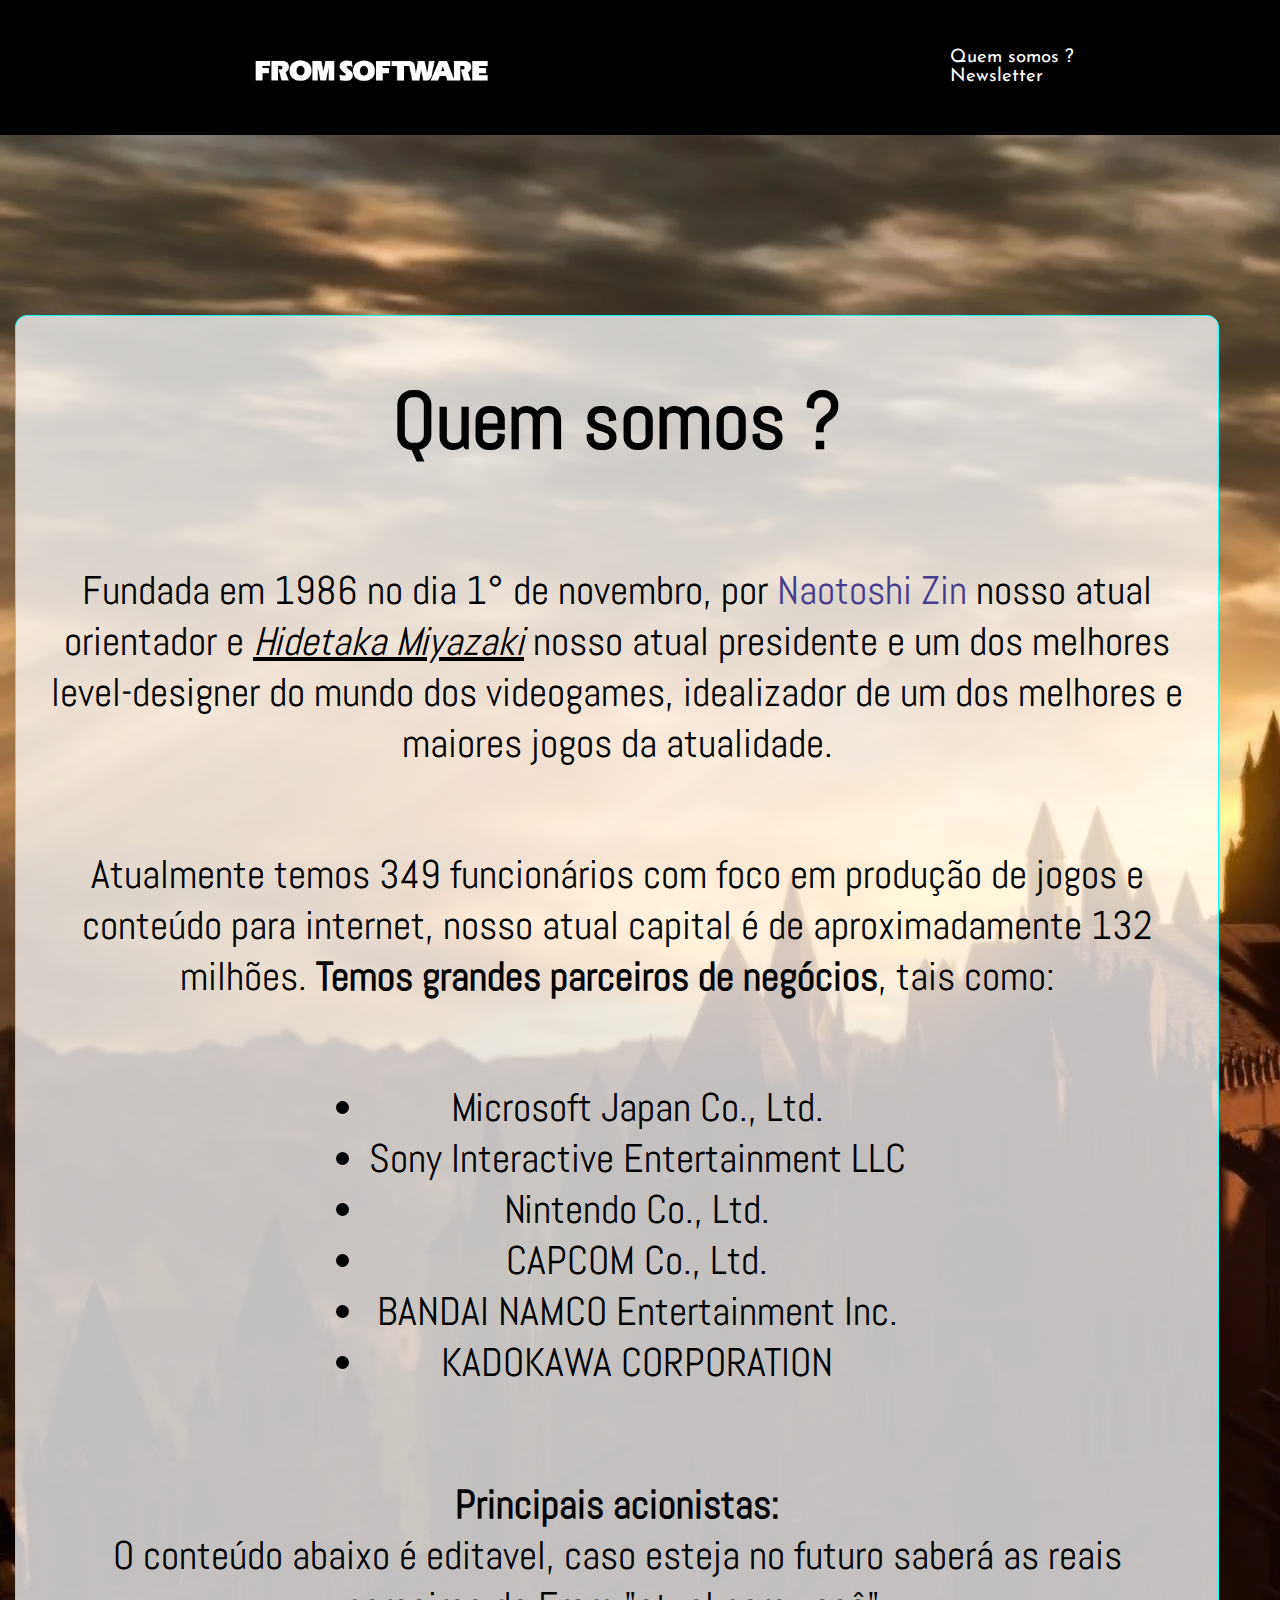
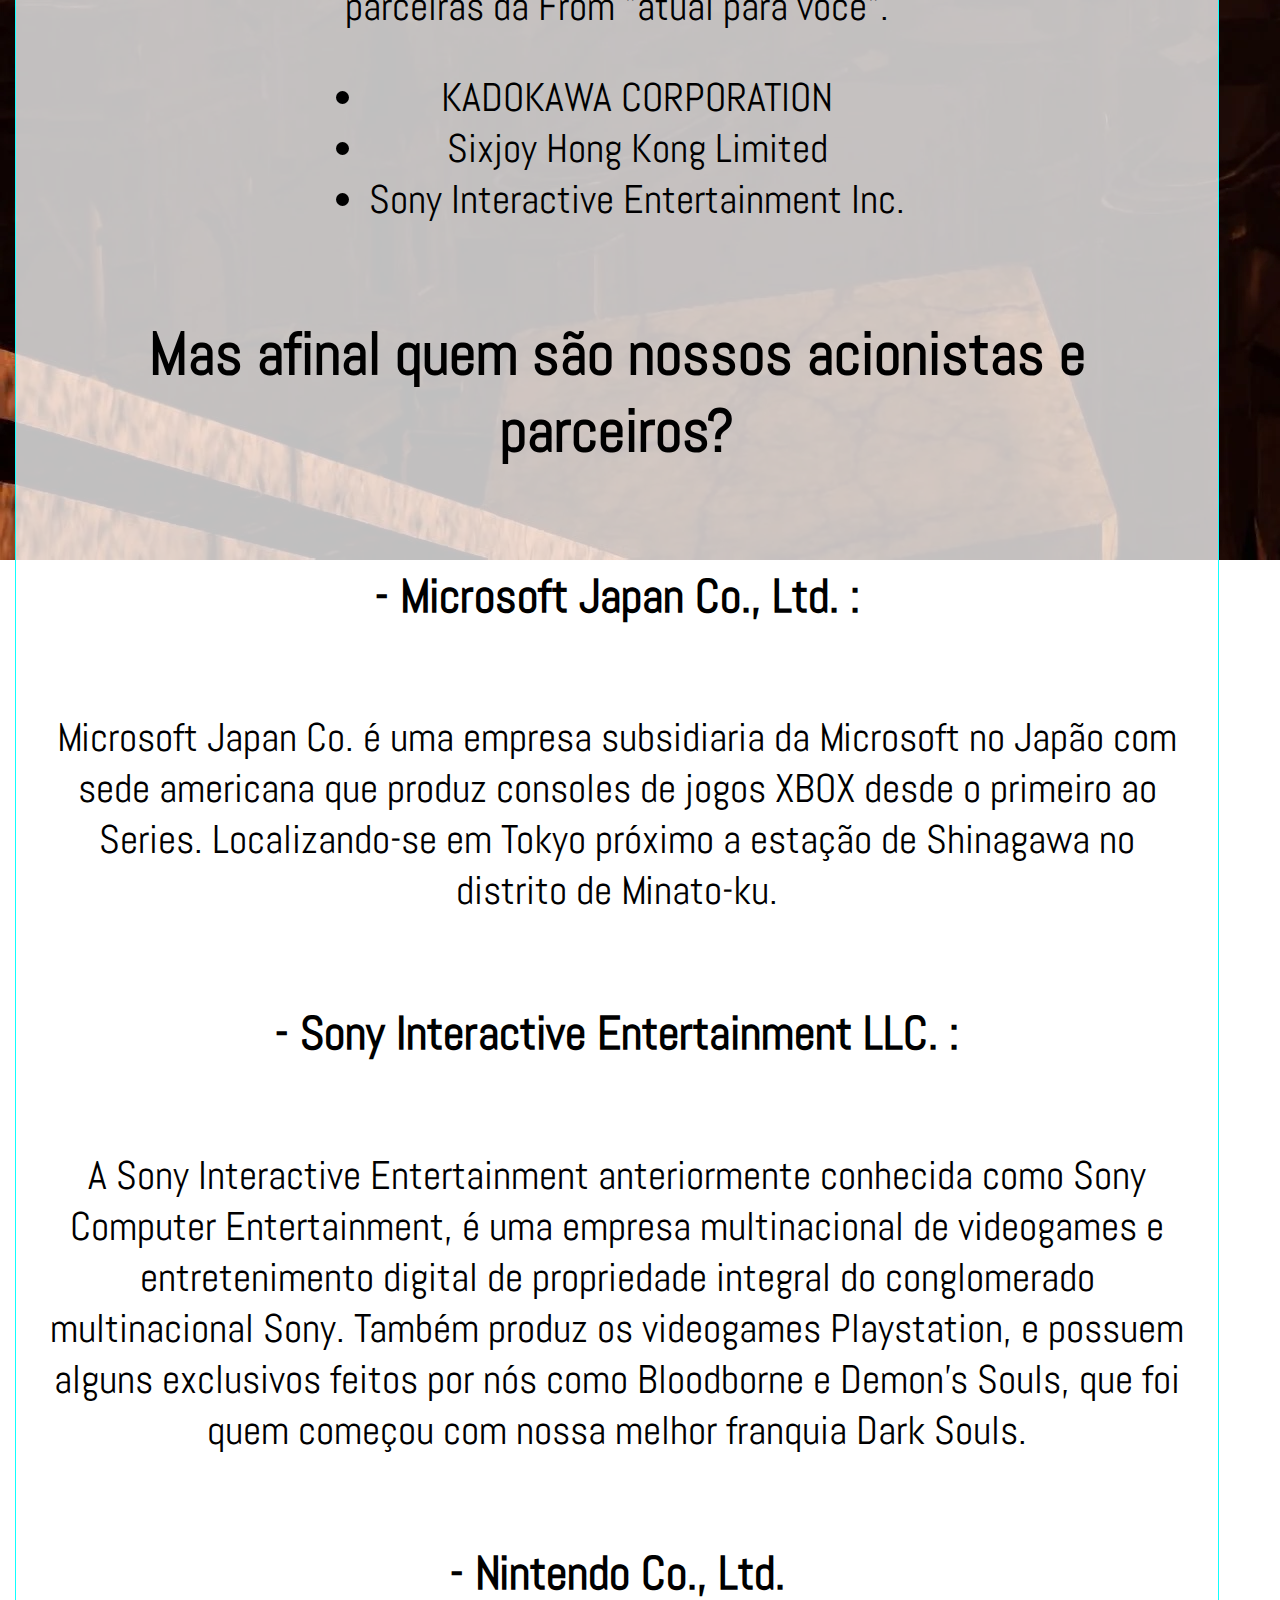
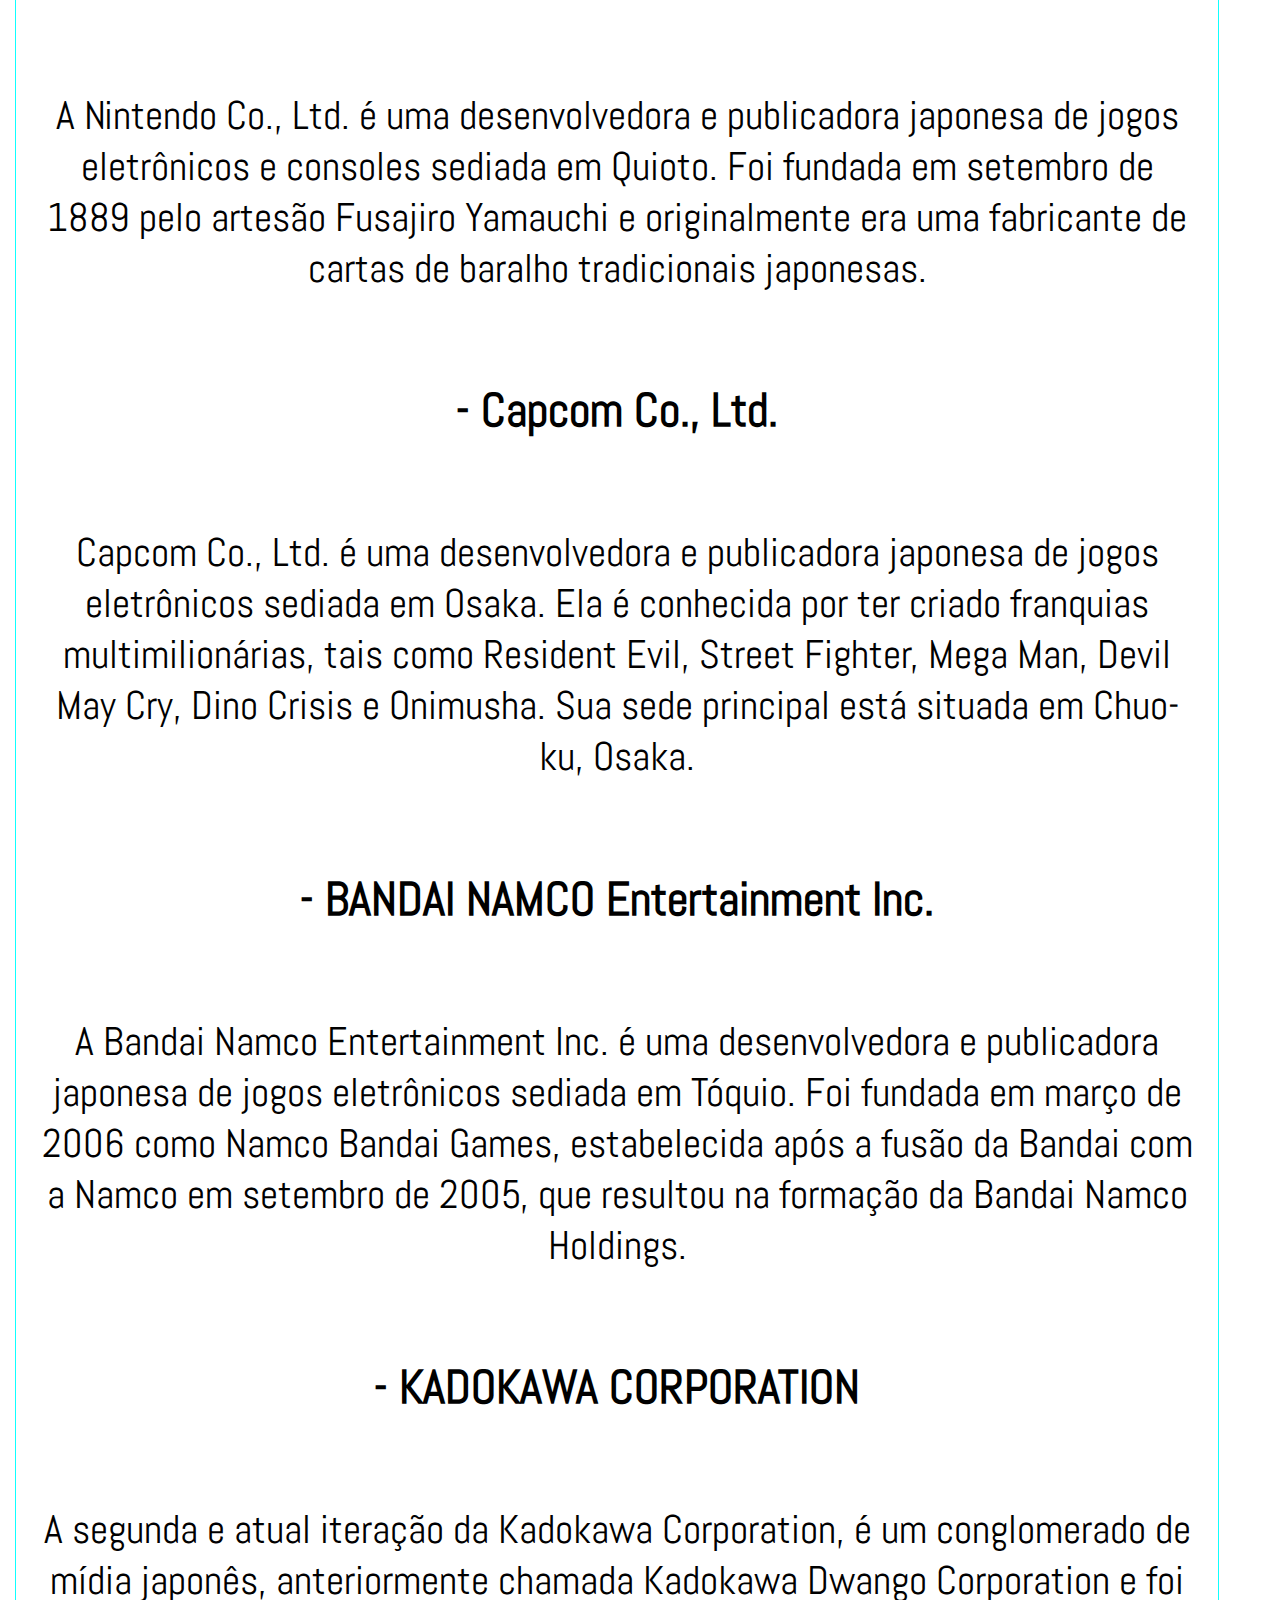
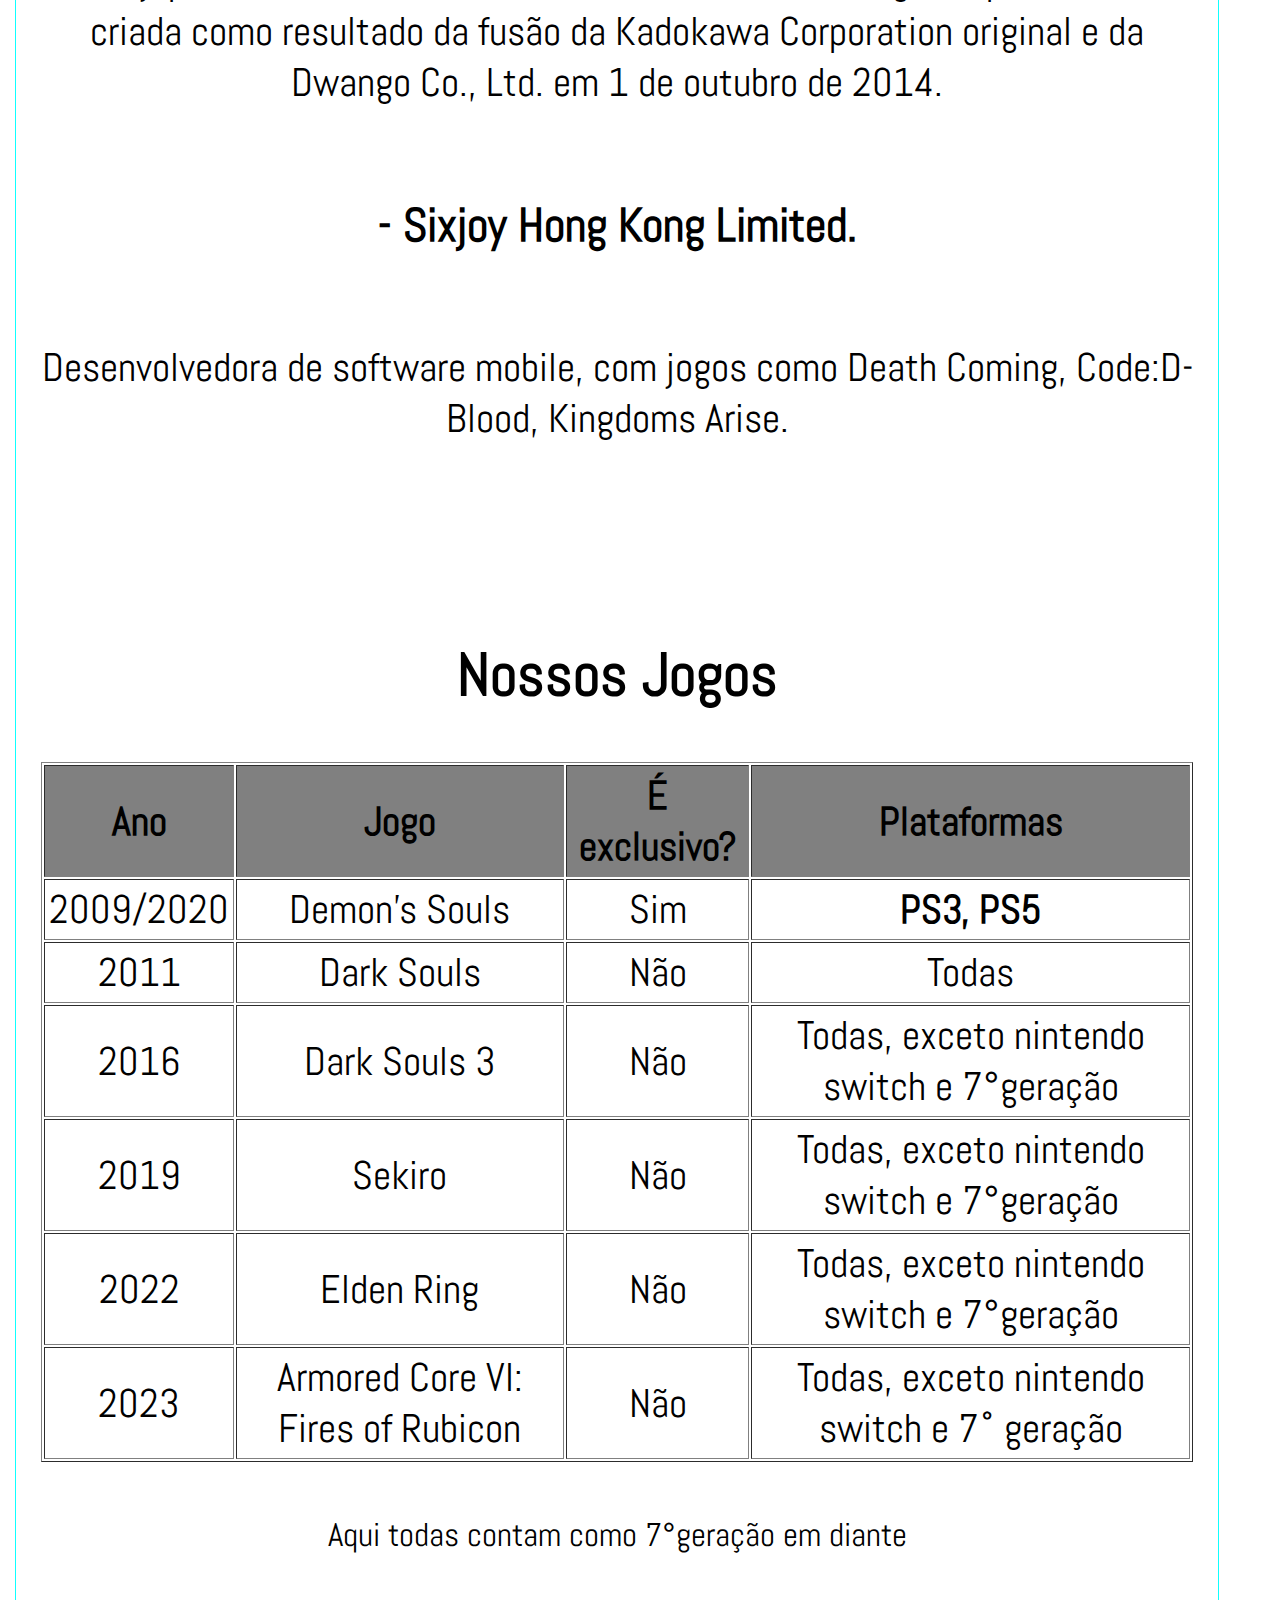
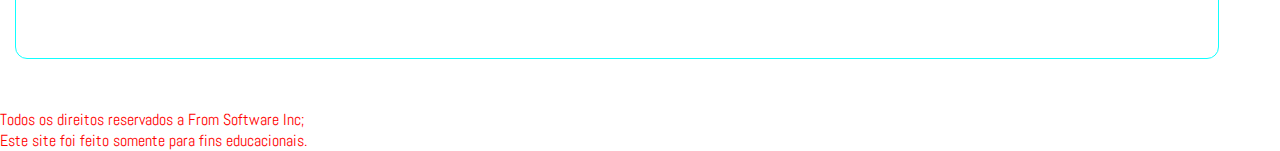
==== commit 6b90bba8: "adicionando novos arquivos e imagens" ====
--- a/index.html
+++ b/index.html
@@ -121,6 +121,7 @@
                 Desenvolvedora de software mobile, com jogos como Death Coming, Code:D-Blood, Kingdoms Arise.
             </p>
             <br>
+            <br>
             <h2>Nossos Jogos</h2>
 
             <div class="tablejogo">
--- a/css/index-style.css
+++ b/css/index-style.css
@@ -29,6 +29,7 @@
   font-size: 2.07vh;
   display: flex;
   justify-content: space-around;
+  align-content: center;
   align-items: center;
   top: 0;
 }
@@ -42,6 +43,7 @@
 }
 
 .container {
+  display: flex;
   align-items: center;
   align-content: center;
   width: 70%;
@@ -110,3 +112,96 @@
   display: inline-block;
   cursor: pointer;
 }
+
+@media print {
+  html,
+  body {
+    margin: auto;
+    padding: 0px;
+    text-decoration: none;
+  }
+
+  .fromlogo {
+    visibility: hidden;
+  }
+  #menu {
+    visibility: hidden;
+  }
+  .container {
+    border: 1px;
+    text-align: justify;
+    font-size: 25px;
+    background-color: rgba(255, 255, 255, 0.75);
+    color: black;
+    text-decoration: none;
+    border-radius: 8px;
+  }
+}
+
+@media screen and (max-width: 480px) {
+  body {
+    background-image: url("/images/background_images/AnorLondoMobile.jpg");
+  }
+  .container {
+    display: inline-flex;
+    align-items: center;
+    align-content: center;
+    flex-wrap: wrap;
+    flex-direction: column;
+    width: 90%;
+    height: auto;
+    border: 1px solid rgba(0, 0, 0, 0.6);
+    margin-left: 11px;
+    text-align: justify;
+    font-size: 25px;
+    background-color: rgba(255, 255, 255, 0.75);
+    color: black;
+    text-decoration: none;
+    border-radius: 8px;
+  }
+}
+
+@media screen and (min-width: 481px) {
+  body {
+    background-image: url("/images/background_images/AnorLondoIpad.webp");
+  }
+  .container {
+    display: inline-flex;
+    align-items: center;
+    align-content: center;
+    flex-wrap: wrap;
+    flex-direction: column;
+    width: 90%;
+    height: auto;
+    border: 1px solid rgba(75, 165, 255, 0.6);
+    margin-left: 15px;
+    text-align: justify;
+    font-size: 30px;
+    background-color: rgba(255, 255, 255, 0.75);
+    color: black;
+    text-decoration: none;
+    border-radius: 12px;
+  }
+}
+
+@media screen and (min-width: 769px) {
+  body {
+    background-image: url("/images/background_images/AnorLondoIpad.webp");
+  }
+  .container {
+    display: inline-flex;
+    align-items: center;
+    align-content: center;
+    flex-wrap: wrap;
+    flex-direction: column;
+    width: 90%;
+    height: auto;
+    border: 1px solid rgba(15, 255, 255, 1);
+    text-align: center;
+    font-size: 40px;
+    background-color: rgba(255, 255, 255, 0.75);
+    color: black;
+    text-decoration: none;
+    border-radius: 12px;
+  }
+}
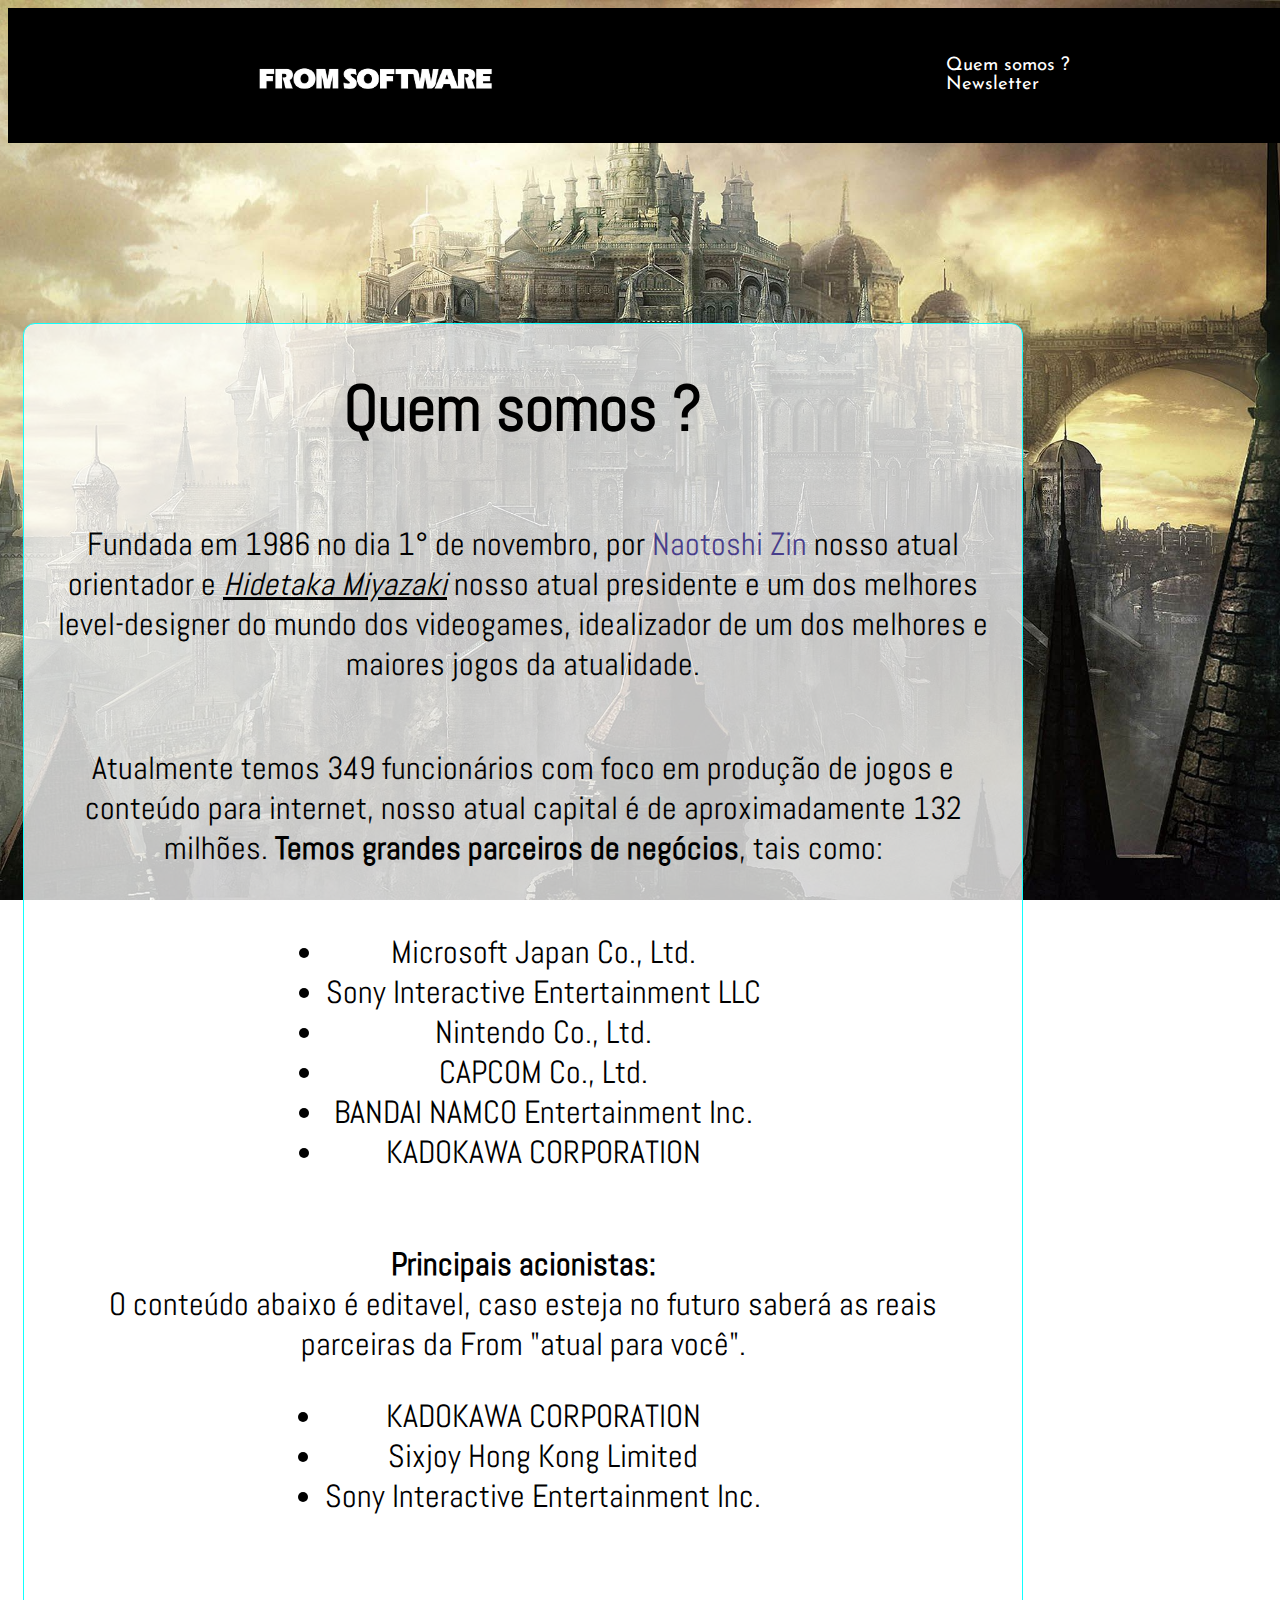
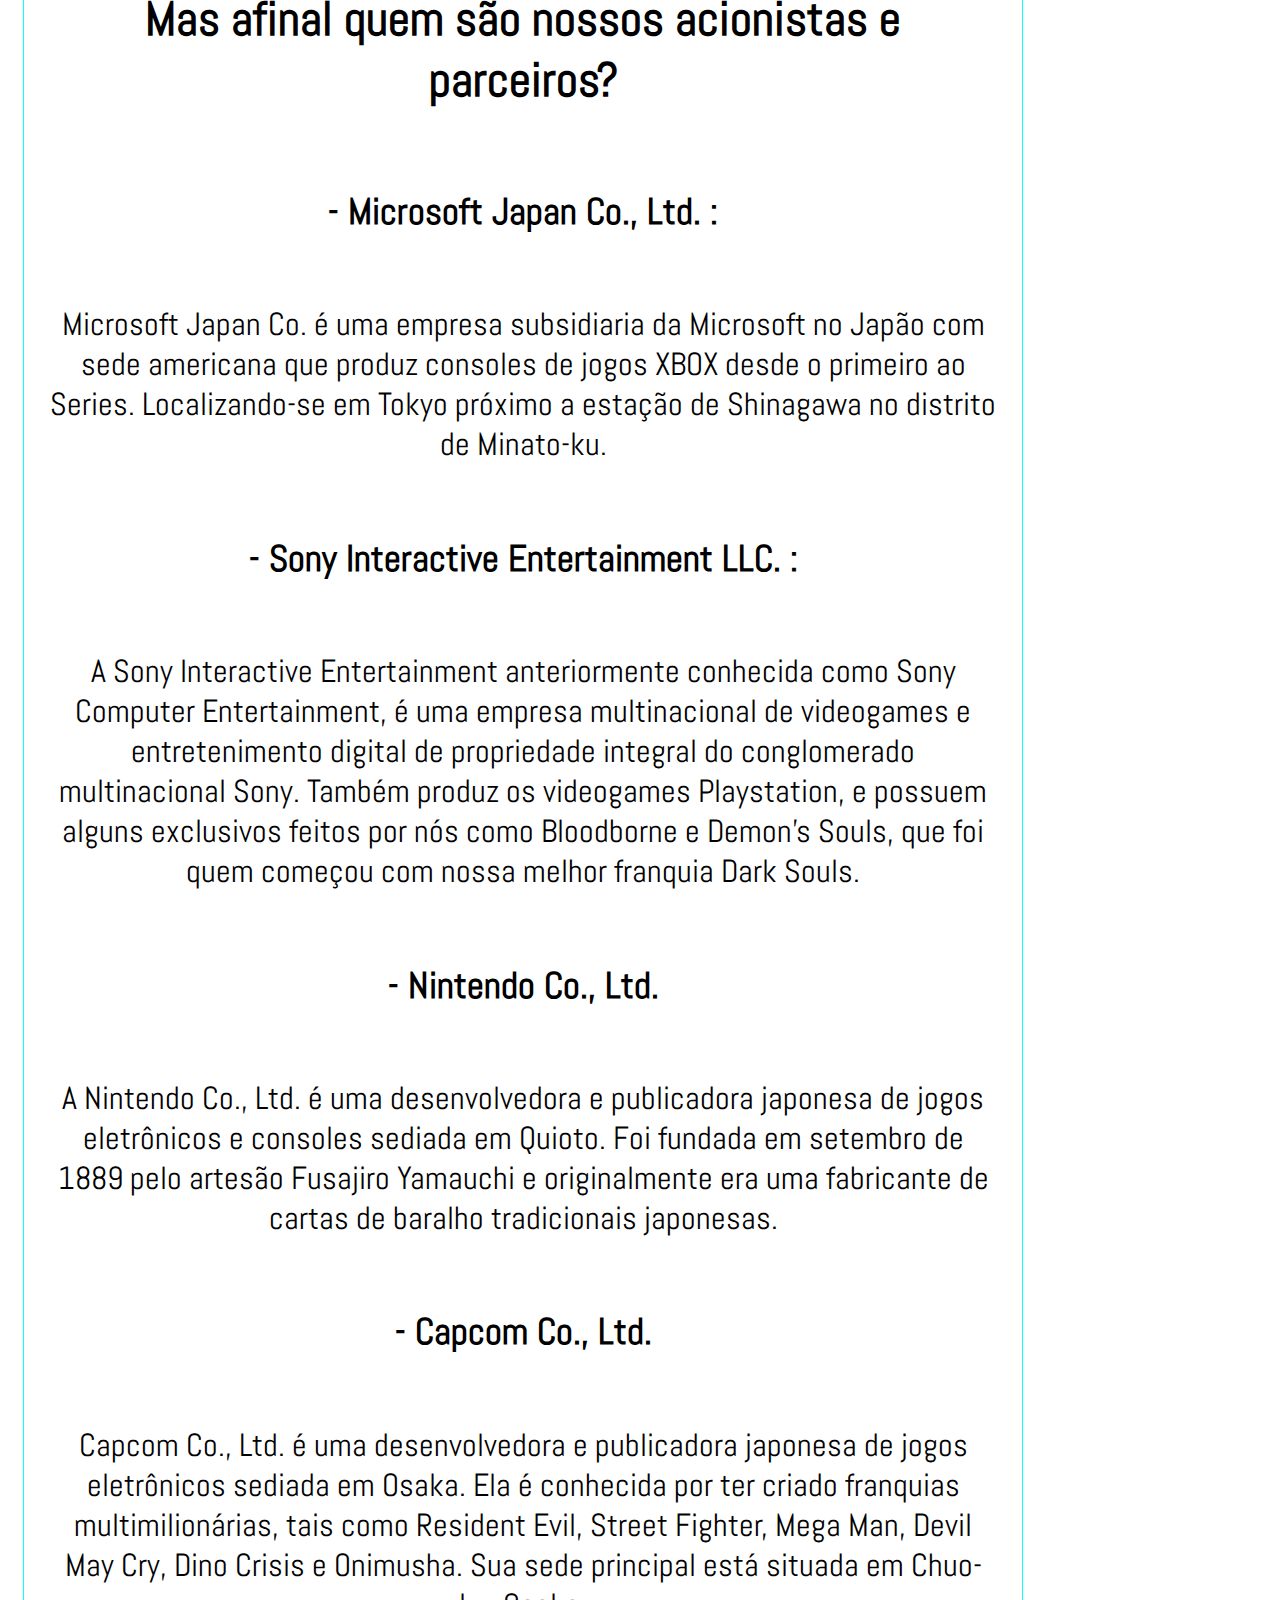
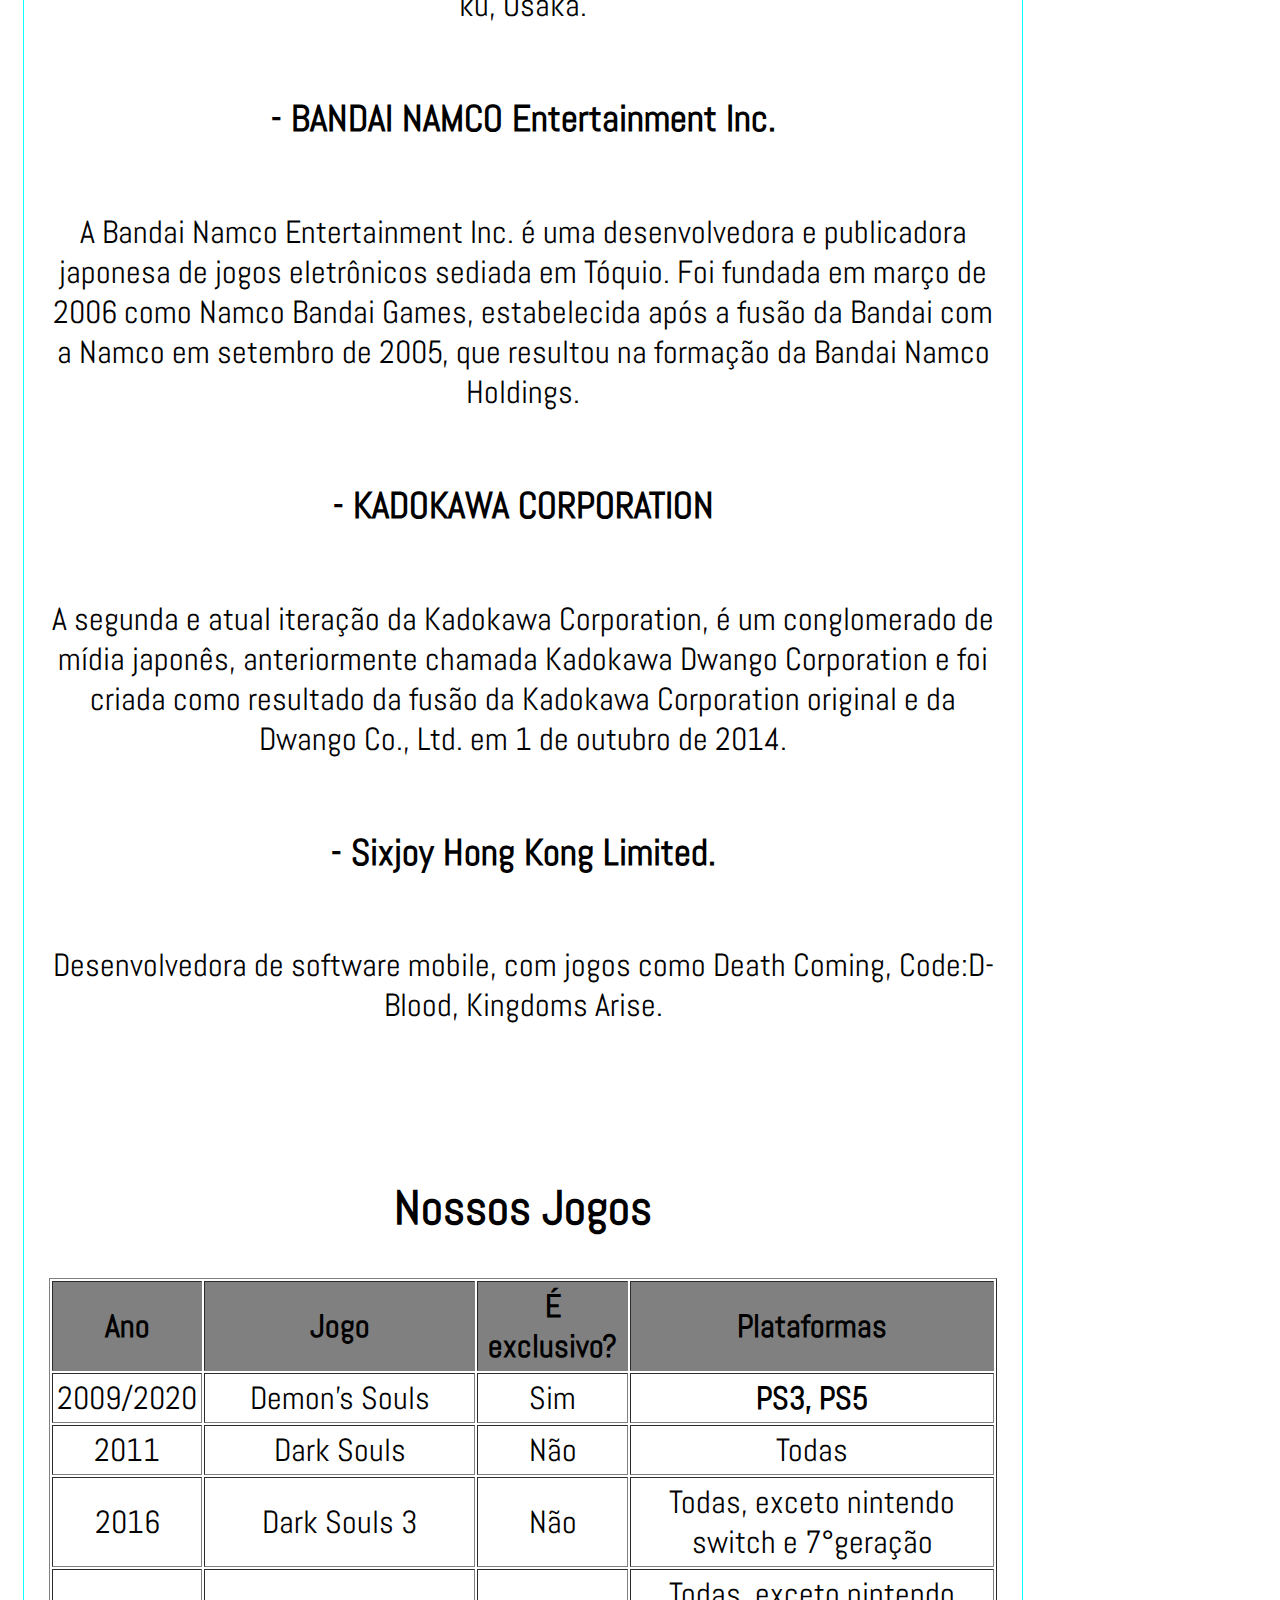
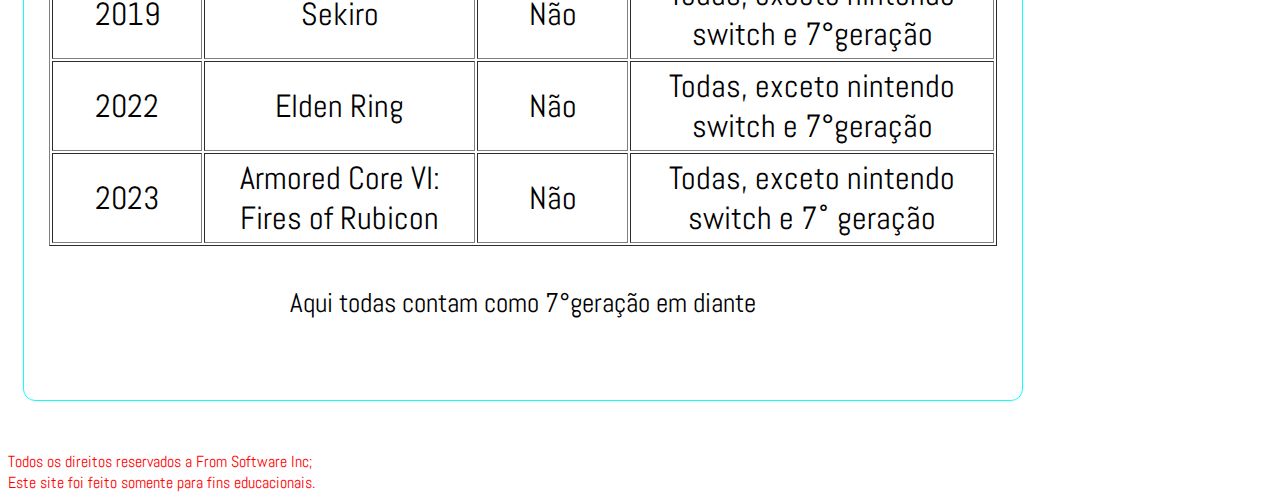
==== commit c4e301e2: "Tentando deixar a div reta, mas não foi :((" ====
--- a/index.html
+++ b/index.html
@@ -9,6 +9,12 @@
     <link rel="icon" href="images/favicon/teste.ico">
     <link rel="stylesheet" href="./css/index-style.css" type="text/css">
     <link rel="stylesheet" href="https://cdnjs.cloudflare.com/ajax/libs/animate.css/4.1.1/animate.min.css" />
+
+    <style>
+        body {
+            overflow-x: hidden;
+        }
+    </style>
 </head>
 
 <body>
--- a/css/index-style.css
+++ b/css/index-style.css
@@ -3,9 +3,11 @@
 
 html,
 body {
-  margin: auto;
-  padding: 0px;
-  text-decoration: none;
+  background-position: center;
+  background-repeat: no-repeat;
+  background-size: cover;
+  background-attachment: fixed;
+  overflow: none;
 }
 
 a {
@@ -37,13 +39,15 @@
 body {
   font-family: "Abel", sans-serif;
   background-image: url("/images/background_images/Best_Anor_Londo.jpg");
+  background-position: center;
   background-repeat: no-repeat;
-  background-size: auto;
+  background-size: cover;
   background-attachment: fixed;
+  overflow: none;
 }
 
 .container {
-  display: flex;
+  display: inline-flex;
   align-items: center;
   align-content: center;
   width: 70%;
@@ -122,10 +126,10 @@
   }
 
   .fromlogo {
-    visibility: hidden;
+    display: none;
   }
   #menu {
-    visibility: hidden;
+    display: none;
   }
   .container {
     border: 1px;
@@ -158,6 +162,7 @@
     color: black;
     text-decoration: none;
     border-radius: 8px;
+    overflow: none;
   }
 }
 
@@ -181,12 +186,13 @@
     color: black;
     text-decoration: none;
     border-radius: 12px;
+    overflow: none;
   }
 }
 
 @media screen and (min-width: 769px) {
   body {
-    background-image: url("/images/background_images/AnorLondoIpad.webp");
+    background-image: url("/images/background_images/Best_Anor_Londo.jpg");
   }
   .container {
     display: inline-flex;
@@ -194,14 +200,15 @@
     align-content: center;
     flex-wrap: wrap;
     flex-direction: column;
-    width: 90%;
+    width: 75%;
     height: auto;
     border: 1px solid rgba(15, 255, 255, 1);
     text-align: center;
-    font-size: 40px;
+    font-size: 32px;
     background-color: rgba(255, 255, 255, 0.75);
     color: black;
     text-decoration: none;
     border-radius: 12px;
-  }
-}
+    overflow: none;
+  }
+}
